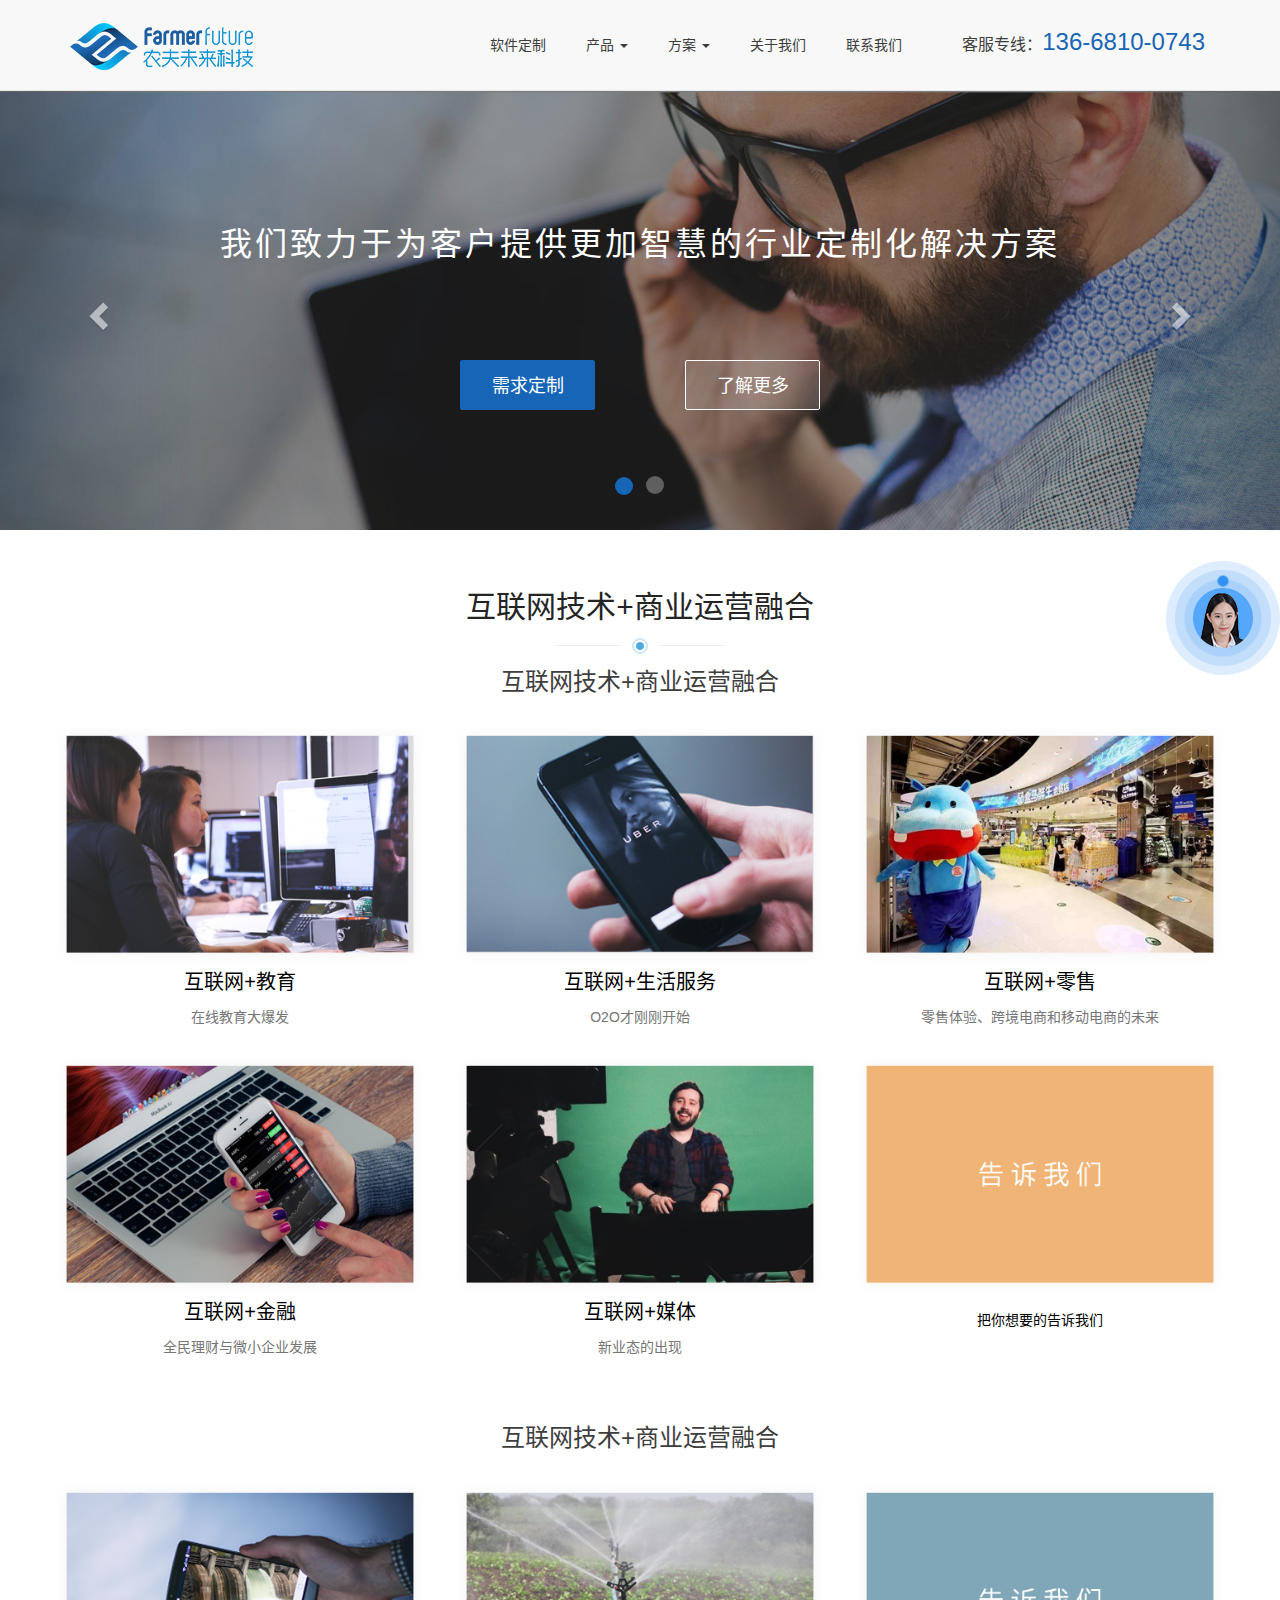
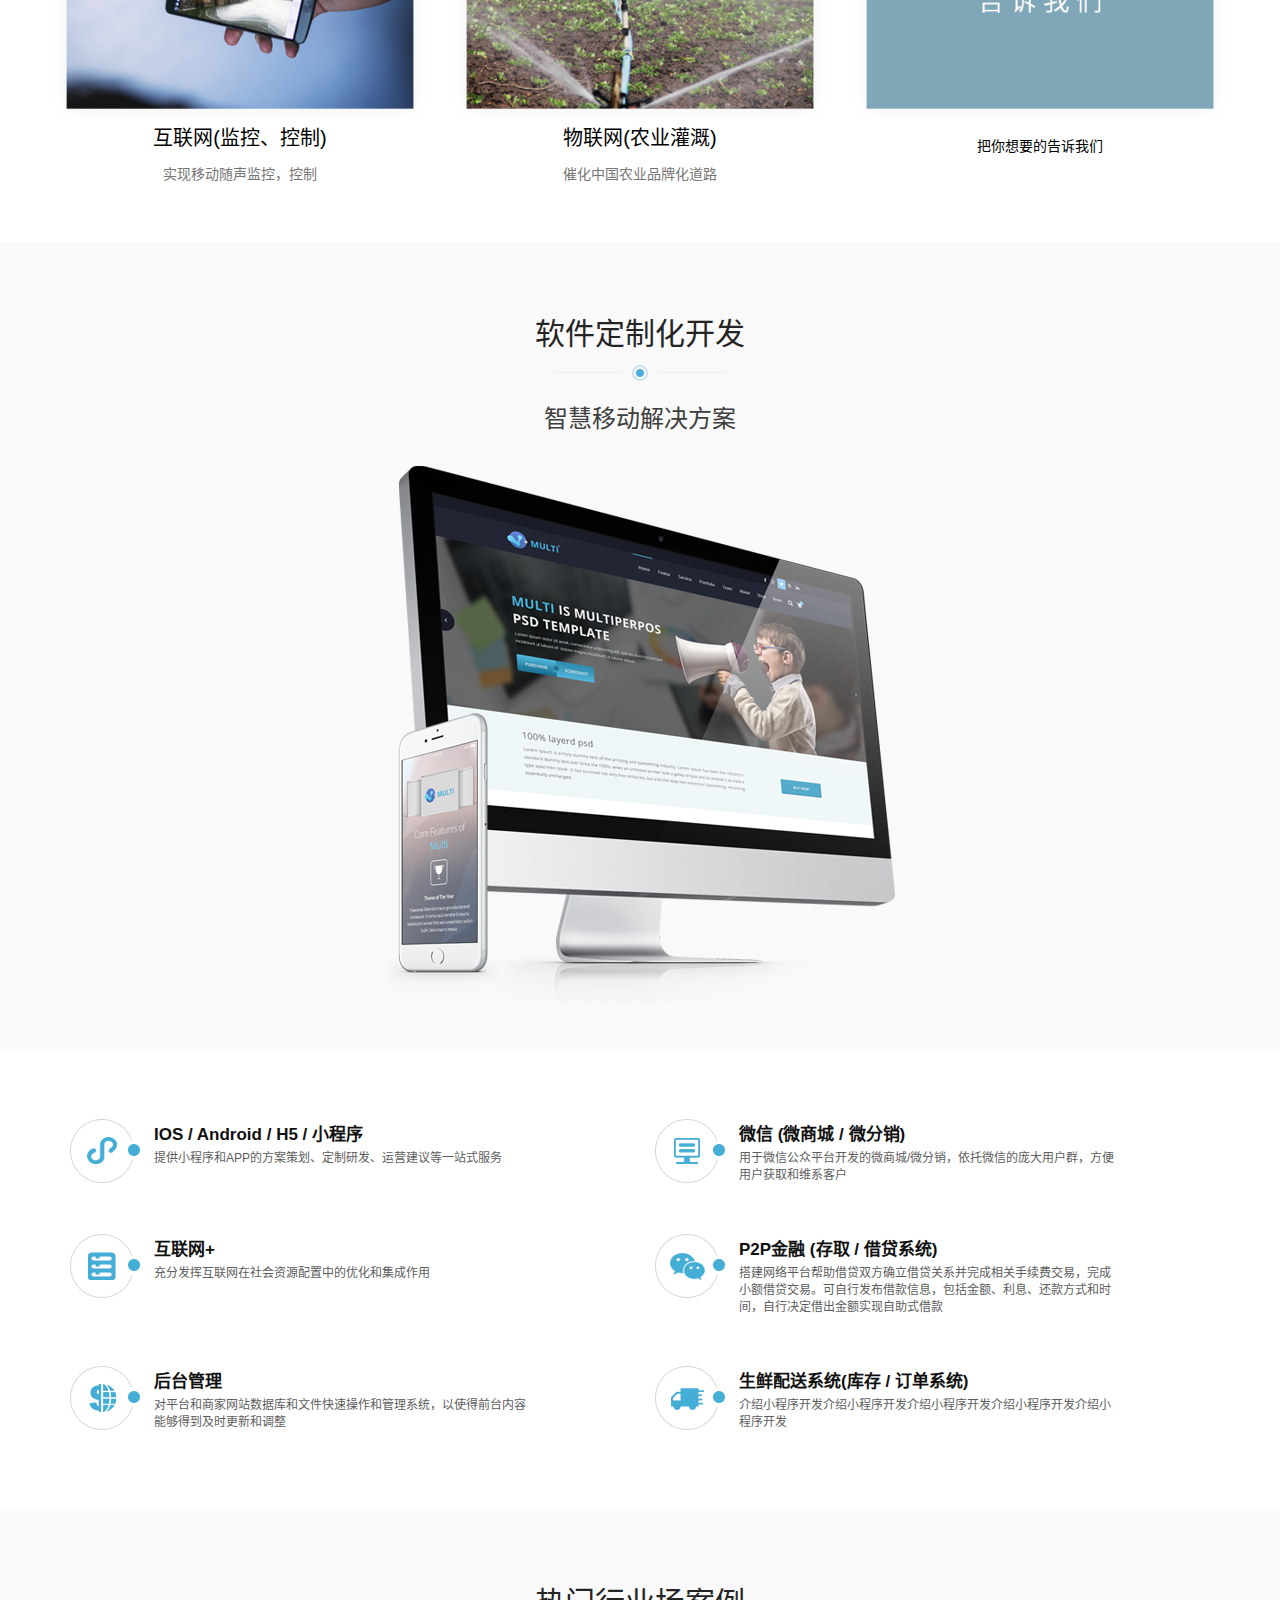
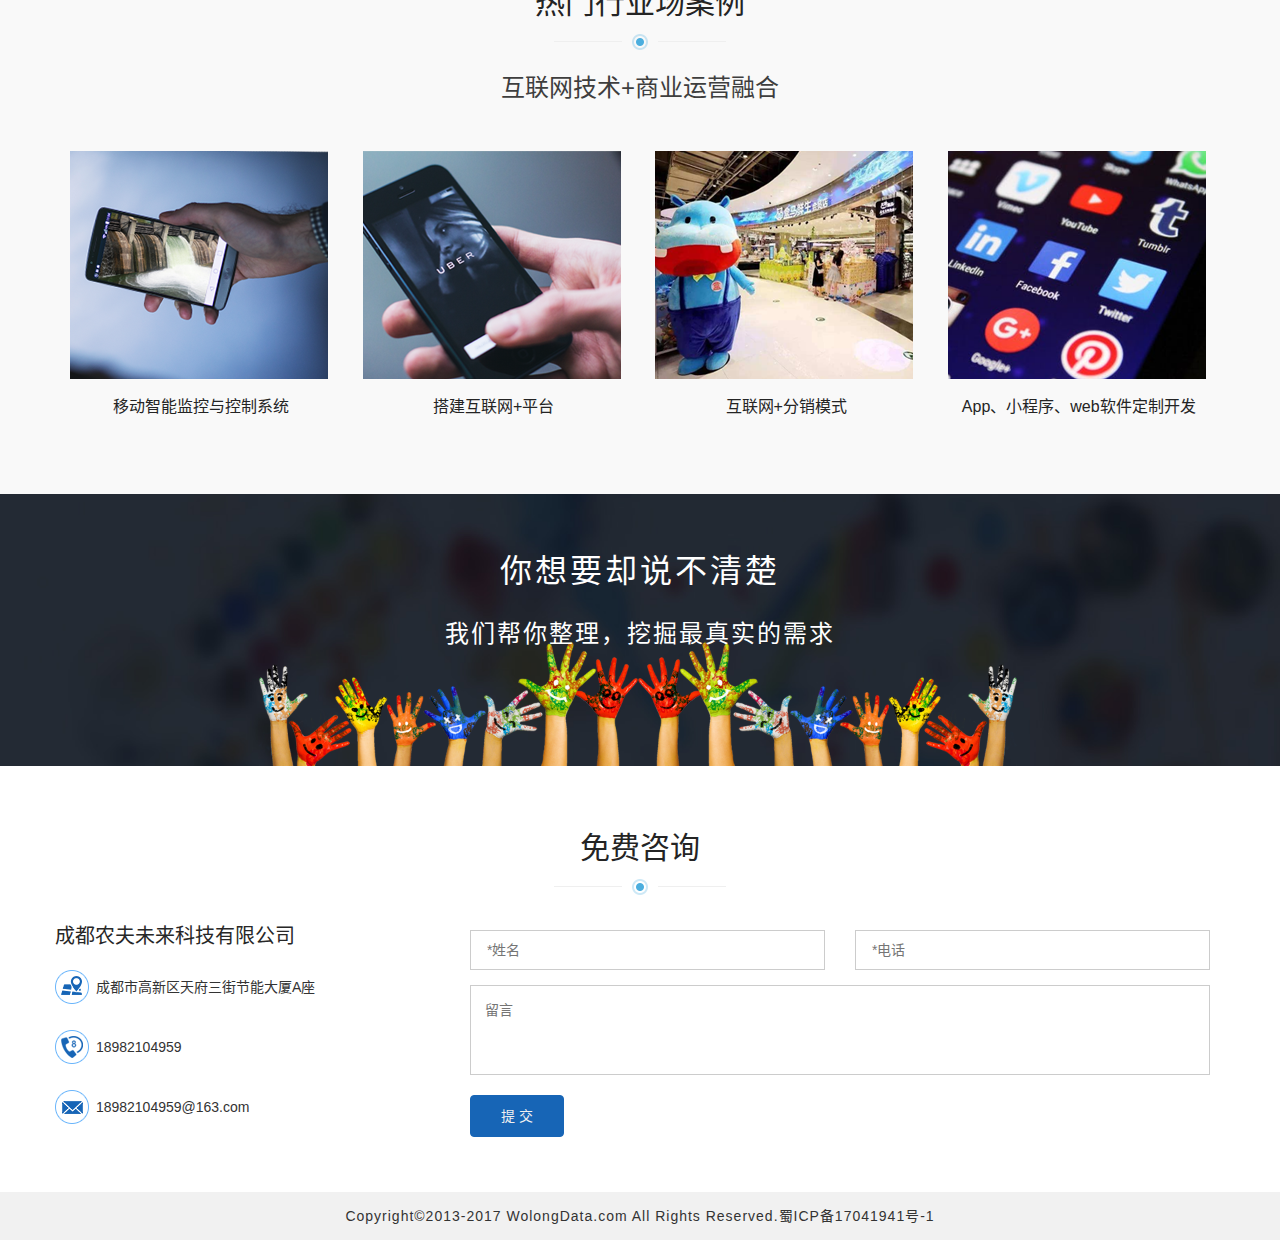
==== index.html @ ede514d5 "IE8" ====
<!DOCTYPE html>
<html lang="zh-cn">
<head>
    <meta charset="UTF-8" />
    <meta name="renderer" content="webkit" />
    <meta http-equiv="X-UA-Compatible" content="IE=Edge,chrome=1" />
    <meta http-equiv="X-UA-Compatible" content="IE=9" />
    <meta name="viewport" content="width=device-width, initial-scale=1, maximum-scale=1, user-scalable=no" />
    <title>成都市农夫未来科技有限公司</title>
    <link rel="icon" href="images/icon.ico">
    <link rel="stylesheet" href="css/normalize.css" media="screen">
    <link rel="stylesheet" href="plugins/bootstrap/css/bootstrap.css" media="screen">
    <link rel="stylesheet" href="css/public.css" media="screen">
    <link rel="stylesheet" href="css/index.css" media="screen">

    <script type="text/javascript" src="js/jquery.min.js"></script>
    <!--[if IE 8]>
        <script type="text/javascript" src="js/jquery-1.9.1.min.js"></script>
    <![endif]-->
    <!--[if lt IE 9]>
    <script src="http://apps.bdimg.com/libs/html5shiv/3.7/html5shiv.min.js"></script>
    <script src="http://apps.bdimg.com/libs/respond.js/1.4.2/respond.min.js"></script>
    <link rel="stylesheet" href="css/ie8/fa.css">
    <![endif]-->
    <script type="text/javascript" src="plugins/bootstrap/js/bootstrap.min.js"></script>
</head>
<body>

<!--导航栏-->
<nav class="navbar navbar-default navbar-fixed-top" id="nav">
    <div class="container">
        <!-- Brand and toggle get grouped for better mobile display -->
        <div class="navbar-header">
            <button type="button" class="navbar-toggle collapsed" data-toggle="collapse"
                    data-target="#bs-example-navbar-collapse-1" aria-expanded="false">
                <span class="sr-only">Toggle navigation</span>
                <span class="icon-bar"></span>
                <span class="icon-bar"></span>
                <span class="icon-bar"></span>
            </button>
            <a class="navbar-brand" href="index.html">
                <img src="images/logo.png" alt="logo" class="img-responsive logo">
            </a>
        </div>

        <!-- Collect the nav links, forms, and other content for toggling -->
        <div class="collapse navbar-collapse" id="bs-example-navbar-collapse-1">

            <ul class="nav navbar-nav navbar-right">
                <li><a href="software.html">软件定制</a></li>
                <li class="dropdown">
                    <a href="#" class="dropdown-toggle" data-toggle="dropdown" role="button" aria-haspopup="true"
                       aria-expanded="false">产品 <span class="caret"></span></a>
                    <ul class="dropdown-menu">
                        <li><a href="distribution.html">直销系统</a></li>
                        <li><a href="water.html">水利监控系统</a></li>
                        <li><a href="farming.html">农业灌溉</a></li>
                        <li><a href="system.html">集成系统</a></li>
                    </ul>
                </li>

                <li class="dropdown">
                    <a href="#" class="dropdown-toggle" data-toggle="dropdown" role="button" aria-haspopup="true"
                       aria-expanded="false">方案 <span class="caret"></span></a>
                    <ul class="dropdown-menu">
                        <li><a href="sharing.html">共享经济</a></li>
                        <li><a href="sljk.html">水利监控</a></li>
                        <li><a href="zngg.html">智能灌溉</a></li>
                    </ul>
                </li>

                <li><a href="about.html">关于我们</a></li>
                <li class="hidden-sm hidden-md"><a href="about.html#message">联系我们</a></li>
                <li class="last">
                    <a href="javascript:;">客服专线：<span>136-6810-0743</span></a>
                </li>
            </ul>

        </div>
    </div>
</nav>


<!--banner图-->
<div id="carousel" class="carousel slide" data-ride="carousel">
    <!-- Indicators -->
    <ol class="carousel-indicators hidden-xs">
        <li data-target="#carousel" data-slide-to="0" class="active"></li>
        <li data-target="#carousel" data-slide-to="1"></li>
    </ol>

    <!-- Wrapper for slides -->
    <div class="carousel-inner" role="listbox">
        <div class="item active">
            <img src="images/banner1.jpg" alt="slider" class="center-block">
            <div class="b-bot">
                <h2>我们致力于为客户提供更加智慧的行业定制化解决方案</h2>
                <div class="main-btn center-block">
                    <a href="software.html" target="_blank" class="pull-left current">需求定制</a>
                    <a href="http://p.qiao.baidu.com/cps/chat?siteId=11482139&userId=24810486" target="_blank" class="pull-right">了解更多</a>
                </div>
            </div>
            <div class="carousel-caption"></div>
        </div>
        <div class="item">
            <img src="images/banner2.jpg" alt="slider" class="center-block">
            <div class="b-bot">
                <h2 class="wow bounce">因地制宜&nbsp;适得其所&nbsp;&nbsp;&nbsp;把你的问题讲给我们听</h2>
                <div class="main-btn center-block">
                    <a href="software.html" target="_blank" class="pull-left current">需求定制</a>
                    <a href="http://p.qiao.baidu.com/cps/chat?siteId=11482139&userId=24810486" target="_blank" class="pull-right">了解更多</a>
                </div>
            </div>
            <div class="carousel-caption"></div>
        </div>
    </div>

    <!-- Controls -->
    <a class="left carousel-control" href="#carousel" role="button" data-slide="prev">
        <span class="glyphicon glyphicon-chevron-left" aria-hidden="true"></span>
        <span class="sr-only">Previous</span>
    </a>
    <a class="right carousel-control" href="#carousel" role="button" data-slide="next">
        <span class="glyphicon glyphicon-chevron-right" aria-hidden="true"></span>
        <span class="sr-only">Next</span>
    </a>
</div>


<div class="container" id="main-content">
    <div class="con-header">
        <h2 class="sort-tit">互联网技术+商业运营融合</h2>
        <img src="images/divider.png" alt="divide image" class="img-responsive center-block">
    </div>

    <div class="con-con row">
        <h4 class="small-tit">互联网技术+商业运营融合</h4>
        <div class="col-xs-12 col-sm-6 col-md-4 col-lg-4">
            <img src="images/P1.png" alt="box-img" class="img-responsive center-block lazy">
            <a href="javascript:;" class="box-tit center-block">互联网+教育</a>
            <a href="javascript:;" class="box-desc center-block">在线教育大爆发</a>
        </div>
        <div class="col-xs-12 col-sm-6 col-md-4 col-lg-4">
            <img src="images/P2.png" alt="box-img" class="img-responsive center-block lazy">
            <a href="javascript:;" class="box-tit center-block">互联网+生活服务</a>
            <a href="javascript:;" class="box-desc center-block">O2O才刚刚开始</a>
        </div>
        <div class="col-xs-12 col-sm-6 col-md-4 col-lg-4">
            <img src="images/P3.png" alt="box-img" class="img-responsive center-block lazy">
            <a href="javascript:;" class="box-tit center-block">互联网+零售</a>
            <a href="javascript:;" class="box-desc center-block">零售体验、跨境电商和移动电商的未来</a>
        </div>
        <div class="col-xs-12 col-sm-6 col-md-4 col-lg-4">
            <img src="images/P4.png" alt="box-img" class="img-responsive center-block lazy">
            <a href="javascript:;" class="box-tit center-block">互联网+金融</a>
            <a href="javascript:;" class="box-desc center-block">全民理财与微小企业发展</a>
        </div>
        <div class="col-xs-12 col-sm-6 col-md-4 col-lg-4">
            <img src="images/P5.png" alt="box-img" class="img-responsive center-block lazy">
            <a href="javascript:;" class="box-tit center-block">互联网+媒体</a>
            <a href="javascript:;" class="box-desc center-block">新业态的出现</a>
        </div>
        <div class="col-xs-12 col-sm-6 col-md-4 col-lg-4">
            <img src="images/P6-1.png" alt="box-img" class="img-responsive center-block lazy">
            <a href="javascript:;" class="tell center-block">把你想要的告诉我们</a>
        </div>
    </div>

    <div class="con-con row" style="margin-top: 50px;">
        <h4 class="small-tit">互联网技术+商业运营融合</h4>
        <div class="col-xs-12 col-sm-6 col-md-4 col-lg-4">
            <img src="images/P7.png" alt="box-img" class="img-responsive center-block lazy">
            <a href="javascript:;" class="box-tit center-block">互联网(监控、控制)</a>
            <a href="javascript:;" class="box-desc center-block">实现移动随声监控，控制</a>
        </div>
        <div class="col-xs-12 col-sm-6 col-md-4 col-lg-4">
            <img src="images/P8.png" alt="box-img" class="img-responsive center-block lazy">
            <a href="javascript:;" class="box-tit center-block">物联网(农业灌溉)</a>
            <a href="javascript:;" class="box-desc center-block">催化中国农业品牌化道路</a>
        </div>
        <div class="col-xs-12 col-sm-6 col-md-4 col-lg-4">
            <img src="images/P6.png" alt="box-img" class="img-responsive center-block lazy">
            <a href="javascript:;" class="tell center-block">把你想要的告诉我们</a>
        </div>
    </div>

</div>


<div class="container-fluid" id="content1">
    <div class="con-header">
        <h2 class="sort-tit">软件定制化开发</h2>
        <img src="images/divider.png" alt="divide image" class="img-responsive center-block">
    </div>
    <div class=" container-fluid con-con">
        <h4 class="small-tit">智慧移动解决方案</h4>
        <img src="images/main-feature.png" alt="Mac" class="lazy img-responsive center-block content1-img">
    </div>
</div>


<div class="container-fluid" id="service">
    <div class="container">
        <div class="row">
            <div class="col-xs-10 col-xs-offset-1 col-sm-6 col-md-6 col-lg-6">
                <div class="media">
                    <div class="media-left">
                        <a href="javascript:;">
                            <img class="media-object" src="images/1.png" alt="image" data-change="images/1-1.png">
                        </a>
                    </div>
                    <div class="media-body">
                        <h4 class="media-heading">IOS / Android / H5 / 小程序</h4>
                        <p>提供小程序和APP的方案策划、定制研发、运营建议等一站式服务</p>
                    </div>
                </div>
            </div>
            <div class="col-xs-10 col-xs-offset-1 col-sm-6 col-md-6 col-lg-6">
                <div class="media">
                    <div class="media-left">
                        <a href="javascript:;">
                            <img class="media-object" src="images/2.png" alt="image" data-change="images/2-1.png">
                        </a>
                    </div>
                    <div class="media-body">
                        <h4 class="media-heading">微信 (微商城 / 微分销)</h4>
                        <p>用于微信公众平台开发的微商城/微分销，依托微信的庞大用户群，方便用户获取和维系客户</p>
                    </div>
                </div>
            </div>

            <div class="col-xs-10 col-xs-offset-1 col-sm-6 col-md-6 col-lg-6">
                <div class="media">
                    <div class="media-left">
                        <a href="javascript:;">
                            <img class="media-object" src="images/3.png" alt="image" data-change="images/3-1.png">
                        </a>
                    </div>
                    <div class="media-body">
                        <h4 class="media-heading">互联网+</h4>
                        <p>充分发挥互联网在社会资源配置中的优化和集成作用</p>
                    </div>
                </div>
            </div>
            <div class="col-xs-10 col-xs-offset-1 col-sm-6 col-md-6 col-lg-6">
                <div class="media">
                    <div class="media-left">
                        <a href="javascript:;">
                            <img class="media-object" src="images/4.png" alt="image" data-change="images/4-1.png">
                        </a>
                    </div>
                    <div class="media-body">
                        <h4 class="media-heading">P2P金融 (存取 / 借贷系统)</h4>
                        <p>搭建网络平台帮助借贷双方确立借贷关系并完成相关手续费交易，完成小额借贷交易。可自行发布借款信息，包括金额、利息、还款方式和时间，自行决定借出金额实现自助式借款</p>
                    </div>
                </div>
            </div>

            <div class="col-xs-10 col-xs-offset-1 col-sm-6 col-md-6 col-lg-6">
                <div class="media">
                    <div class="media-left">
                        <a href="javascript:;">
                            <img class="media-object" src="images/5.png" alt="image" data-change="images/5-1.png">
                        </a>
                    </div>
                    <div class="media-body">
                        <h4 class="media-heading">后台管理</h4>
                        <p>对平台和商家网站数据库和文件快速操作和管理系统，以使得前台内容能够得到及时更新和调整</p>
                    </div>
                </div>
            </div>
            <div class="col-xs-10 col-xs-offset-1 col-sm-6 col-md-6 col-lg-6">
                <div class="media">
                    <div class="media-left">
                        <a href="javascript:;">
                            <img class="media-object" src="images/6.png" alt="image" data-change="images/6-1.png">
                        </a>
                    </div>
                    <div class="media-body">
                        <h4 class="media-heading">生鲜配送系统(库存 / 订单系统)</h4>
                        <p>介绍小程序开发介绍小程序开发介绍小程序开发介绍小程序开发介绍小程序开发</p>
                    </div>
                </div>
            </div>

        </div>
    </div>
</div>


<div class="container-fluid" id="example">
    <div class="con-header">
        <h2 class="sort-tit">热门行业场案例</h2>
        <img src="images/divider.png" alt="divide image" class="img-responsive center-block">
    </div>
    <div class="con-con">
        <h4 class="small-tit">互联网技术+商业运营融合</h4>
        <div class="container">
            <div class="row">
                <img src="images/prev.png" alt="prev" class="img-responsive prev">
                <div class="col-xs-12 col-sm-12 col-md-12 col-lg-12">
                    <div class="col-xs-3 col-sm-3 col-md-3 col-lg-3">
                        <img src="images/anli1.png" alt="image1" class="img-responsive">
                        <a href="javascript:;">移动智能监控与控制系统</a>
                    </div>
                    <div class="col-xs-3 col-sm-3 col-md-3 col-lg-3">
                        <img src="images/anli2.png" alt="image1" class="img-responsive">
                        <a href="javascript:;">搭建互联网+平台</a>
                    </div>
                    <div class="col-xs-3 col-sm-3 col-md-3 col-lg-3">
                        <img src="images/anli3.png" alt="image1" class="img-responsive">
                        <a href="javascript:;">互联网+分销模式</a>
                    </div>
                    <div class="col-xs-3 col-sm-3 col-md-3 col-lg-3">
                        <img src="images/anli4.png" alt="image1" class="img-responsive">
                        <a href="javascript:;">App、小程序、web软件定制开发</a>
                    </div>
                </div>
                <img src="images/next.png" alt="prev" class="img-responsive next">
            </div>

        </div>
    </div>
</div>


<div id="help">
    <img src="images/hand.png" class="img-responsive center-block" alt="...">
    <p class="t1">你想要却说不清楚</p>
    <p class="t2">我们帮你整理，挖掘最真实的需求</p>
</div>


<div class="container" id="contact">
    <div class="con-header">
        <h2 class="sort-tit">免费咨询</h2>
        <img src="images/divider.png" alt="divide image" class="img-responsive center-block">
    </div>
    <div class="row">
        <div class="col-xs-12 col-sm-4 col-md-4 col-lg-4 pull-left">
            <h4>成都农夫未来科技有限公司</h4>
            <div class="icon-info">
                <img src="images/dizhi.png" alt="icon" class="img-responsive">
                <span>成都市高新区天府三街节能大厦A座</span>
            </div>
            <div class="icon-info">
                <img src="images/dianhua.png" alt="icon" class="img-responsive">
                <span>18982104959</span>
            </div>
            <div class="icon-info">
                <img src="images/youxiang.png" alt="icon" class="img-responsive">
                <span>18982104959@163.com</span>
            </div>
        </div>
        <div class="col-xs-12 col-sm-8 col-md-8 col-lg-8 pull-right">
            <div class="col-xs-12 col-sm-6 col-md-6 col-lg-6">
                <input type="text" id="name" placeholder="*姓名">
            </div>
            <div class="col-xs-12 col-sm-6 col-md-6 col-lg-6">
                <input type="text" id="tel" placeholder="*电话">
            </div>
            <div class="col-xs-12 col-sm-12 col-md-12 col-lg-12">
                <textarea name="message" id="message" rows="3" placeholder="留言"></textarea>
            </div>
            <div class="col-xs-12 col-sm-12 col-md-12 col-lg-12">
                <button type="submit" id="submit">提 交</button>
            </div>
        </div>
    </div>
</div>


<div class="consult_contact">
    <div class="consult_wrap"><a href="http://p.qiao.baidu.com/cps/chat?siteId=11482139&userId=24810486" target="_blank">
        <div class="tip">Hello,欢迎来咨询~</div>
        <img src="images/kf/ball.png" class="ball" alt="">
        <img src="images/kf/kf.png" class="staff_img" alt="">
        <img src="images/kf/bg_1.png" class="bg-1" alt="">
        <img src="images/kf/bg_2.png" class="bg-2" alt="">
        <img src="images/kf/bg_3.png" class="bg-3" alt=""></a>
    </div>
</div>
<ul id="small">
    <li>
        <a href="javascript:;" class="tool" title="联系电话">
            <img src="images/tools/tel.png" alt="tel" class="tool-img">
            <span>136-6810-0743</span>
        </a>
    </li>
    <li>
        <a href="javascript:;" id="top" title="返回顶部">
            <img src="images/tools/top.png" alt="top" class="tool-img">
        </a>
    </li>
</ul>
<div class="container-fluid" id="bot">
    <h5>Copyright&copy;2013-2017 WolongData.com All Rights Reserved.蜀ICP备17041941号-1</h5>
</div>

<script src="js/public.js"></script>
<script>
    $(document).ready(function () {
        //轮播图
        $("#carousel").carousel({
            interval: 4000
        });

        //提交留言
        $("#submit").click(function () {
            var name = trim($("#name").val());
            var tel = trim($("#tel").val());
            var message = $("#message").val();

            if(name=="" || tel==""){
                return alert("请填写姓名和电话");
            }else{
                var post_data = {
                    'name':name,
                    'phone':tel,
                    'content':message
                };
                $.ajax({
                    type: "post",
                    url: "http://120.78.145.150:8080/api/message-board",
                    dataType:'json',
                    data: post_data,
                    success: function(msg){
                        alert("留言成功，感谢您的支持。");
                        window.location.reload();
                    }
                });
            }
        });

        //首页图标效果
        var init_src = '';
        $(".media-object").hover(function () {
            init_src = $(this).attr('src');
            var new_src = $(this).attr('data-change');
            $(this).attr('src',new_src);
        },function () {
            $(this).attr('src',init_src);
        });


        function trim(str){return str.replace(/(^\s*)|(\s*$)/g,"");}
    });
</script>

<script>
    var _hmt = _hmt || [];
    (function() {
        var hm = document.createElement("script");
        hm.src = "https://hm.baidu.com/hm.js?3cb0aaffd2a601ec73c5ecafdd0437b5";
        var s = document.getElementsByTagName("script")[0];
        s.parentNode.insertBefore(hm, s);
    })();
</script>
</body>
</html>
---- css/public.css ----
/* public css */
html,body{
    overflow-x: hidden;
    font-family: "Microsoft YaHei", Arial, Helvetica, sans-serif;
}
a{
    text-decoration: none;
}
a:hover{
    text-decoration: none;
}
li{
    list-style-type: none;
}

/* 分割标题 */
.con-header .sort-tit{
    text-align: center;
    font-size: 28px;
    color: #242424;
    margin-top: 20px;
}
.con-header img{
    padding: 5px 0;
}


/*nav*/
#nav{
    padding: 20px 0;
    margin:0;
}
#nav .navbar-nav li a{
    color: #3d3d3d;
    margin: 0 5px;
}
#nav .last{
    padding-left: 20px;
    font-size: 16px;
    color: #3d3d3d;
}
#nav .last span{
    color:#1765b6;
    font-size: 24px;
    line-height: 14px;
    font-family: Arial;
}
#nav .logo{
    display: inline-block;
    margin-top: -12px;
    box-sizing: border-box;
}


/* 页面的导航 banner图下面的 */
.jump{
    height: 80px;
}
.jump h2{
    font-size: 26px;
    display: inline-block;
    line-height: 85px;
    margin: 0;
    color: #2c2c2c;
}
.jump .breadcrumb{
    display: inline-block;
    background-color: transparent;
    margin-top: 25px;
    padding-left: 0;
    padding-right: 0;
}
.jump .breadcrumb li a{
    color: #6f6f6f;
}
.jump .breadcrumb .active{
    color: #206BB9;
}

.box-gray-title{
    font-size: 28px;
    color: #8c8c8c;
}

.problem{
    font-size: 24px;
    letter-spacing: 2px;
    text-align: center;
    margin-top: 10px;
    color: #242424;
}
.problem span{
    color: #4BAEDE;
    font-size: 34px;
}


@media (max-width: 480px){
    /* 分割标题 */
    .con-header .sort-tit{
        font-size: 22px;
        margin-top: 20px;
    }


    .jump{
        height: 60px;
    }
    .jump h2{
        font-size: 18px;
        line-height: 65px;
        padding-left: 10px;
    }
    .jump .breadcrumb{
        margin-top: 15px;
    }

    .box-gray-title{
        font-size: 22px;
        text-align: center;
    }


    .problem{
        font-size: 16px;
        letter-spacing: 1px;
        margin-top: 10px;
    }
    .problem span{
        font-size: 22px;
    }

    .box-gray-title{
        text-align: left;
        text-indent: 1em;
    }


}

@media (min-width: 480px){
    .con-header .sort-tit{
        font-size: 24px;
        margin-top: 20px;
    }

    .jump{
        height: 65px;
    }
    .jump h2{
        font-size: 18px;
        line-height: 65px;
        padding-left: 10px;
    }
    .jump .breadcrumb{
        margin-top: 15px;
    }

    .box-gray-title{
        font-size: 22px;
        text-align: center;
    }

    .problem{
        font-size: 16px;
        letter-spacing: 1px;
        margin-top: 15px;
    }
    .problem span{
        font-size: 24px;
    }
}

@media (min-width: 768px){
    /* 分割标题 */
    .con-header .sort-tit{
        font-size: 26px;
        margin-top: 25px;
    }

    .jump{
        height: 70px;
    }
    .jump h2{
        font-size: 20px;
        line-height: 70px;
        padding-left: 10px;
    }
    .jump .breadcrumb{
        margin-top: 20px;
    }

    .box-gray-title{
        font-size: 26px;
        text-align: center;
    }

    .problem{
        font-size: 16px;
        letter-spacing: 1px;
        margin-top: 15px;
    }
    .problem span{
        font-size: 26px;
    }
}

@media (min-width: 992px){
    /* 分割标题 */
    .con-header .sort-tit{
        font-size: 28px;
        margin-top: 25px;
    }


    .jump{
        height: 70px;
    }
    .jump h2{
        font-size: 20px;
        line-height: 72px;
        padding-left: 10px;
    }
    .jump .breadcrumb{
        margin-top: 20px;
    }

    .box-gray-title{
        font-size: 28px;
        text-align: center;
    }

    .problem{
        font-size: 18px;
        letter-spacing: 1px;
        margin-top: 15px;
    }
    .problem span{
        font-size: 28px;
    }
}

@media (min-width: 1200px){
    /* 分割标题 */
    .con-header .sort-tit{
        font-size: 30px;
        margin-top: 25px;
    }

}

@media (min-width: 1440px){
    /*导航栏样式*/
    .navbar-right{
        margin-top: 7px;
    }
    .navbar-nav li{
        padding-left: 10px;
    }
    .navbar-nav .dropdown-menu{
        position: absolute;
        left: 50%;

        transform: translate(-50%,0);
        -moz-transform: translate(-50%,0);
        -webkit-transform: translate(-50%,0);
        -o-transform: translate(-50%,0);
        -ms-transform: translate(-50%,0);
    }
    .navbar-nav .dropdown-menu li{
        padding-left: 0;
    }
    .navbar-nav .dropdown-menu li a{
        text-align: center;

        transition: all 0.3s;
        -webkit-transition: all 0.3s;
        -moz-transition: all 0.3s;
        -o-transition: all 0.3s;
        -ms-transition: all 0.3s;
    }
    .navbar-nav .dropdown-menu li a:hover{
        padding-right: 30px;
    }
    .navbar-nav li a{
        padding: 10px;
    }


    /* 页面的导航 banner图下面的 */
    .jump{
        height: 80px;
    }
    .jump h2{
        font-size: 26px;
        display: inline-block;
        line-height: 85px;
        margin: 0;
        color: #2c2c2c;
    }
    .jump .breadcrumb{
        display: inline-block;
        background-color: transparent;
        margin-top: 25px;
        padding-left: 0;
        padding-right: 0;
    }
    .jump .breadcrumb li a{
        color: #6f6f6f;
    }
    .jump .breadcrumb .active{
        color: #206BB9;
    }

    .box-gray-title{
        font-size: 28px;
        color: #8c8c8c;
    }

    .problem{
        font-size: 24px;
        letter-spacing: 2px;
        text-align: center;
        margin-top: 10px;
        color: #242424;
    }
    .problem span{
        color: #4BAEDE;
        font-size: 34px;
    }
}


/* 右侧小按钮 */
#small{
    width: 50px;
    position: fixed;
    right: 0;
    bottom: 10%;
    padding: 10px 0;
    display: none;
}
#small li{
    width: 50px;
    height: 50px;
    position: relative;
    display: block;
    margin-top: 5px;
}
#small li a{
    display: block;
    height: 50px;
    color: #ffffff;
    position: absolute;
    left: 0;
    top: 0;
    width: 50px;
    line-height: 50px;
    text-decoration: none;
    background-color: #2285c8;

    transition: all 0.3s ease-in-out;
    -webkit-transition: all 0.3s ease-in-out;
    -o-transition: all 0.3s ease-in-out;
    -moz-transition: all 0.3s ease-in-out;
    -ms-transition: all 0.3s ease-in-out;
}
#small li a.tool{
    width: 185px;
}
#small li .tool-img{
    width: 50px;
    height: 50px;
}
#small li a span{
    position: absolute;
    top: 0;
    padding: 0 5px;
}
#small li a.tool:hover{
    left: -135px;
}



.consult_contact{
    position: fixed;
    bottom: 25%;
    right: 0;
    width: 114px;
    height: 114px;
    cursor: pointer;
}
.consult_wrap{
    position: relative;
    width: 114px;
    height: 114px;
}
.consult_wrap .tip{
    position: absolute;
    right: 95px;
    top: 45px;
    display: none;
    width: 150px;
    height: 24px;
    border-radius: 3px;
    font-size: 14px;
    line-height: 24px;
    text-align: center;
    background: #3091f2;
    color: #fff;
    -webkit-transition: display 1s ease;
    transition: display 1s ease;
}
.consult_wrap .tip:after{
    position: absolute;
    right: -8px;
    top: 50%;
    content: "";
    width: 0;
    height: 0;
    border-top: 4px solid transparent;
    border-right: 4px solid transparent;
    border-bottom: 4px solid transparent;
    border-left: 4px solid #3091f2;
    -webkit-transform: translateY(-50%);
    transform: translateY(-50%);
}
.consult_contact img{
    position: absolute;
    left: 50%;
    top: 50%;
    width: auto;
    -webkit-transform: translate3d(-50%,-50%,0);
    transform: translate3d(-50%,-50%,0);
}
.consult_contact .staff_img{
    z-index: 999;
}
@keyframes ballRotate {
    0%{
        transform: rotate(0);
    }
    100%{
        transform: rotate(360deg);
    }
}
.consult_contact  .ball{
    top: 20px;
    width: auto;
    transform-origin: 0 38px;
    animation: ballRotate 2.5s infinite linear;
    z-index: 9999;
}
@keyframes bg2Animation {
    0%{
        opacity: 0;
    }
    50%{
        opacity: 1;
    }
    100%{
        opacity: 0;
    }
}
.consult_contact .bg-2{
    animation: bg2Animation 2.5s infinite linear;
}
.consult_contact:hover .tip{
    display: block;
}



/* bot */
#bot{
    background-color: #f1f1f1;
    padding: 12px 0;
}
#bot h5{
    padding: 0;
    margin: 0;
    vertical-align: middle;
    text-align: center;
    letter-spacing: 1px;
    line-height: 24px;
}
---- css/index.css ----
.small-tit{
	text-align: center;
	font-size: 20px;
	color: #3e3e3e;
	margin-top: 20px;
}

/*carousel*/
#carousel{
	position: relative;
}
#carousel .b-bot{
	width: 100%;
	position: absolute;
	top: 0;
	left: 0;
}
#carousel .b-bot h2{
	margin-top: 10%;
	text-align: center;
	color: #fff;
	letter-spacing: 5px;
	font-size: 38px;
}
#carousel .main-btn{
	width: 390px;
	height: 60px;
	margin-top: 25%;
}
#carousel .main-btn a{
	width: 170px;
	height: 60px;
	line-height: 60px;
	border: 1px solid #ffffff;
	background-color: rgba(255,255,255,0.13);
	color: #ffffff;
	font-size: 22px;
	text-align: center;
	padding: 0;
	border-radius: 2px;
}
#carousel .main-btn a.current{
	background-color: rgb(23,101,182);
	border: 1px solid rgb(23,101,182);
}

/* 轮播控制原点 */
#carousel .carousel-indicators li{
	width: 18px;
	height: 18px;
	background-color: rgba(255,255,255,0.3);
	margin-left: 10px;
	border: none;
}
#carousel .carousel-indicators li.active{
	background-color: rgb(23,101,182);
	border: none;
}
#carousel .carousel-indicators li:first-child{
	margin-left: 0;
}

/*main-content*/
#main-content{
	padding: 50px 0;
}
#main-content .con-con > div{
	margin-top: 40px;
}
#main-content .con-con .small-tit{
	text-align: center;
	margin-top: 10px;
}
#main-content .con-con .box-tit{
	font-size: 20px;
	padding: 5px 0;
	text-align: center;
	color: #000000;
}
#main-content .con-con .box-desc{
	font-size: 16px;
	text-align: center;
	color: #767676;
	padding: 8px 0;
}
#main-content .con-con .tell{
	font-size: 16px;
	text-align: center;
	color: #000000;
	margin-top: 10px;
	display: block;
}

/*content1*/
#content1{
	padding: 60px;
	background-color: rgb(249,249,249);
}

#content1 .content1-img{
	position: relative;
	top: 50px;
}


/*service*/
#service{
	padding: 60px 0;
}
#service .media-heading{
	padding-top: 7px;
	font-weight: bold;
}
#service .row > div{
	margin: 30px 0;
}
#service .media-heading{
	font-size: 17px;
	font-weight: bold;
	color: #101010;
}
#service .media-body{
	font-size: 12px;
	color: #5d5d5d;
}
#service .media-body p{
	width: 80%;
}

/*example*/
#example{
	padding: 60px 0;
	background-color: rgb(249,249,249);
}
#example .row > div{
	padding: 50px 0;
}
#example .row div a{
	display: block;
	margin-top: 12px;
	font-size: 16px;
	color: #242424;
}
#example .container{
	position: relative;
	margin-top: 30px;
}
#example .prev{
	position: absolute;
	top: 50%;
	left: 0;
	z-index: 10;
	cursor: pointer;
	display: none;

	transform: translate(-20%,-50%);
	-webkit-transform: translate(-20%,-50%);
	-moz-transform: translate(-20%,-50%);
	-o-transform: translate(-20%,-50%);
	-ms-transform: translate(-20%,-50%);
}
#example .next{
	position: absolute;
	top: 50%;
	right: 0;
	z-index: 10;
	cursor: pointer;
	display: none;

	transform: translate(20%,-50%);
	-webkit-transform: translate(20%,-50%);
	-moz-transform: translate(20%,-50%);
	-o-transform: translate(20%,-50%);
	-ms-transform: translate(20%,-50%);
}
#example .row:hover > .prev{
	display: inline-block;
}
#example .row:hover > .next{
	display: inline-block;
}
/*help*/
#help{
	position: relative;
	text-align: center;
}
#help .t1{
	width: 100%;
	position: absolute;
	top: 20%;
	left: 0;
	display: block;
	font-size: 48px;
	letter-spacing: 10px;
	color: #ffffff;
}
#help .t2{
	width: 100%;
	position: absolute;
	top: 42%;
	left: 0;
	display: block;
	font-size: 24px;
	color: #ffffff;
}


/*contact*/
#contact{
	padding: 60px 0;
}
#contact .icon-info{
	width: 100%;
	text-align: left;
	padding: 15px 0;
	margin-top: 0;
}
#contact .row h4{
	color: #272727;
	font-size: 20px;
}
#contact .icon-info img{
	display: inline-block;
	width: 15%;
	max-width: 34px;
}
#contact .icon-info span{
	display: inline-block;
	width: 82%;
	margin-left: 3px;
	overflow: hidden;
	text-overflow: ellipsis;
	white-space: nowrap;
	vertical-align: middle;
}
#contact input{
	width: 100%;
	height: 48px;
	text-indent: 1em;
	border: 1px solid #cccccc;
	outline: none;
}
#contact input:focus{
	border: 1px solid #000000;
}
#contact textarea{
	width: 100%;
	margin-top: 20px;
	padding: 1em;
	resize: none;
	outline: none;
	border: 1px solid #cccccc;
	outline: none;
}
#contact textarea:focus{
	border: 1px solid #000000;
}
#contact .pull-right{
	padding-top: 15px;
}
#submit{
	margin-top: 12px;
	padding: 10px 40px;
	border-radius: 4px;
	font-size: 18px;
	border: 1px solid rgb(23,101,182);
	background-color: rgb(23,101,182);
	color: #f0f0f0;
}








/*媒体查询*/
@media (max-width: 480px){
	.small-tit{
		font-size: 18px;
	}

	#carousel .b-bot h2{
		margin-top: 5%;
		font-size: 18px;
		line-height: 24px;
		letter-spacing: 1px;
		width: 80%;
		margin-left: 10%;
	}
	#carousel .main-btn{
		width: 180px;
		height: 30px;
		margin-top: 3%;
	}

	#carousel .main-btn a{
		width: 80px;
		height: 30px;
		line-height: 28px;
		font-size: 12px;
	}




	#main-content{
		padding: 20px 0;
		margin-top: 5px;
	}
	#main-content .con-con .box-tit{
		padding: 4px 0;
	}
	#main-content .con-con .box-desc{
		font-size: 14px;
	}
	#main-content .con-con .tell{
		font-size: 14px;
		padding-top: 5px;
	}
	#main-content .con-con > div{
		margin-top: 20px;
	}


	#content1{
		padding: 20px 0 0 0;
	}
	#content1 .content1-img{
		top: 15px;
	}


	#service{
		padding: 20px 0;
	}
	#service .row{
		display: flex;
		flex-direction: column;
		justify-content: center;
	}
	#service .row > div{
		margin: 20px auto;
	}


	#example{
		padding: 20px 0;
	}
	#example .row > div{
		padding: 20px 0;
	}
	#example .row div a{
		margin-top: 6px;
		font-size: 12px;
	}
	#example .prev, #example .next{
		width: 35px;
	}



	#help p.t1{
		top: 10%;
		left: 0;
		font-size: 18px;
		letter-spacing: 2px;
	}
	#help p.t2{
		top: 45%;
		left: 0;
		font-size: 14px;
		letter-spacing: 1px;
	}


	#contact{
		padding: 20px 0;
	}
	#contact .row h4{
		text-align: center;
	}

	#contact .icon-info{
		width: 100%;
		text-align: center;
		padding: 8px 0 0 75px;
		margin-top: 5px;
	}
	#contact .icon-info span{
		text-align: left;
	}
	#tel{
		margin-top: 15px;
	}
	#name{
		margin-top: 15px;
	}
	#contact input{
		height: 36px;
		line-height: 36px;
		font-size: 12px;
		letter-spacing: 0;
	}
	#contact textarea{
		margin-top: 15px;
		font-size: 12px;
		letter-spacing: 0;
	}
	#submit{
		display: block;
		margin: 15px auto;
		padding: 6px 25px;
		font-size: 12px;
	}
}




@media (min-width: 480px){
	.small-tit{
		font-size: 20px;
	}
	#carousel .b-bot h2{
		margin-top: 5%;
		font-size: 20px;
		letter-spacing: 2px;
		height: 3.2em;
		line-height: 1.6em;
		width: 80%;
		margin-left: 10%;
	}
	#carousel .main-btn{
		width: 230px;
		height: 36px;
		margin-top: 3%;
	}
	#carousel .main-btn a{
		width: 95px;
		height: 36px;
		line-height: 36px;
		font-size: 14px;
	}


	#main-content{
		padding: 30px 0;
	}
	#main-content .sort-tit{
		margin-top: 10px;
	}
	#main-content .con-con .box-tit{
		padding: 3px 0;
	}
	#main-content .con-con .box-desc{
		font-size: 14px;
	}
	#main-content .con-con .tell{
		font-size: 14px;
		padding-top: 5px;
	}
	#main-content .con-con > div{
		margin-top: 20px;
	}



	#content1{
		padding: 25px 0;
	}
	#content1 .content1-img{
		top: 20px;
	}


	#service{
		padding: 25px 0;
	}
	#service .row{
		display: flex;
		flex-direction: column;
		justify-content: center;
	}
	#service .row > div{
		margin: 20px auto;
	}


	#example{
		padding: 25px 0;
	}
	#example .row > div{
		padding: 20px 0;
	}
	#example .row div a{
		text-align: center;
		display: block;
		padding: 5px 0;
	}
	#example .prev, #example .next{
		width: 38px;
		top: 40%;
	}


	#help p.t1{
		top: 15%;
		left: 0;
		font-size: 24px;
		letter-spacing: 2px;
	}
	#help p.t2{
		top: 42%;
		left: 0;
		font-size: 16px;
		letter-spacing: 1px;
	}


	#contact{
		padding: 30px 0;
	}
	#contact .row h4{
		text-align: center;
		overflow: hidden;
		text-overflow: ellipsis;
		white-space: nowrap;
	}
	#contact .icon-info{
		width: 100%;
		text-align: left;
		padding: 3px 0 0 32%;
		margin-top: 20px;
	}
	#contact textarea{
		padding: 1em;
		margin-top: 15px;
		font-size: 14px;
	}
	#tel{
		margin-top: 15px;
	}
	#name{
		margin-top: 15px;
	}
	#contact input{
		height: 40px;
		line-height: 40px;
		font-size: 14px;
		letter-spacing: 0;
	}
	#submit{
		display: block;
		margin: 15px auto;
		padding: 8px 25px;
		font-size: 14px;
	}
}


@media (min-width: 768px){
	.small-tit{
		font-size: 22px;
	}
	#carousel .b-bot h2{
		margin-top: 6%;
		font-size: 28px;
		letter-spacing: 2px;
		width: 70%;
		margin-left: 15%;
	}
	#carousel .main-btn{
		width: 270px;
		height: 40px;
		margin-top: 3%;
	}
	#carousel .main-btn a{
		width: 110px;
		height: 40px;
		line-height: 38px;
		font-size: 14px;
	}

	#main-content{
		padding: 30px 0;
	}
	#main-content .con-con .box-tit{
		padding: 3px 0;
	}
	#main-content .con-con .box-desc{
		font-size: 14px;
	}
	#main-content .con-con .tell{
		font-size: 14px;
		padding-top: 5px;
	}
	#main-content .con-con > div{
		margin-top: 20px;
	}


	#content1{
		padding-top: 20px;
	}
	#content1 .content1-img{
		top: 24px;
	}



	#service{
		padding: 30px 0;
	}
	#service .row{
		display: block;
	}



	#example{
		padding: 30px 0;
	}
	#example .row > div{
		padding: 20px 0;
	}
	#example .row div a{
		text-align: center;
		display: block;
		padding: 5px 0;
	}
	#example .prev, #example .next{
		width: 40px;
		top: 40%;
	}



	#help p.t1{
		top: 20%;
		left: 0;
		font-size: 26px;
		letter-spacing: 3px;
	}
	#help p.t2{
		top: 45%;
		left: 0;
		font-size: 18px;
		letter-spacing: 1px;
	}


	#contact{
		padding: 20px 0;
	}
	#contact .row h4{
		text-align: left;
		margin-top: 25px;
	}
	#tel{
		margin-top: 15px;
	}
	#name{
		margin-top: 15px;
	}
	#contact .icon-info{
		width: 100%;
		text-align: left;
		padding: 3px 0;
	}
	#contact form{
		margin-top: 20px;
	}
	#contact textarea{
		padding: 1em;
		margin-top: 15px;
		font-size: 14px;
	}
	#submit{
		display: inline-block;
		margin: 15px auto;
		padding: 10px 30px;
		font-size: 14px;
	}
}


@media (min-width: 992px){

	.small-tit{
		font-size: 24px;
	}
	#carousel .b-bot h2{
		margin-top: 6%;
		font-size: 28px;
		letter-spacing: 2px;
		width: 70%;
		margin-left: 15%;
	}
	#carousel .main-btn{
		width: 330px;
		height: 45px;
		margin-top: 3%;
	}
	#carousel .main-btn a{
		width: 130px;
		height: 45px;
		line-height: 43px;
		font-size: 16px;
	}

	#main-content{
		padding: 40px 0;
	}
	#main-content .con-con .box-tit{
		padding: 3px 0;
	}
	#main-content .con-con .box-desc{
		font-size: 14px;
	}
	#main-content .con-con .tell{
		font-size: 14px;
		padding-top: 5px;
	}
	#main-content .con-con > div{
		margin-top: 20px;
	}


	#content1{
		padding-top: 40px;
	}
	#content1 .content1-img{
		top: 24px;
	}



	#service{
		padding: 40px 0;
	}
	#service .row{
		display: block;
	}



	#example{
		padding: 40px 0;
	}
	#example .row > div{
		padding: 20px 0;
	}
	#example .row div a{
		text-align: center;
		display: block;
		padding: 5px 0;
	}
	#example .prev, #example .next{
		width: 40px;
		top: 40%;
	}



	#help p.t1{
		top: 20%;
		left: 0;
		font-size: 30px;
		letter-spacing: 3px;
	}
	#help p.t2{
		top: 45%;
		left: 0;
		font-size: 18px;
		letter-spacing: 1px;
	}


	#contact{
		padding: 40px 0;
	}
	#contact .row h4{
		text-align: left;
		margin-top: 25px;
	}
	#tel{
		margin-top: 15px;
	}
	#name{
		margin-top: 15px;
	}
	#contact .icon-info{
		width: 100%;
		text-align: left;
		padding: 3px 0;
	}
	#contact form{
		margin-top: 20px;
	}
	#contact textarea{
		padding: 1em;
		margin-top: 15px;
		font-size: 14px;
	}
	#submit{
		display: inline-block;
		margin: 15px auto;
		padding: 10px 30px;
		font-size: 14px;
	}

}


@media (min-width: 1200px){
	.small-tit{
		font-size: 24px;
	}
	#main-content,#service,#example,#content1{
		padding: 50px 0;
	}
	#carousel .b-bot h2{
		margin-top: 10%;
		font-size: 32px;
		letter-spacing: 3px;
	}
	#carousel .main-btn{
		width: 360px;
		height: 50px;
		margin-top: 3%;
	}
	#carousel .main-btn a{
		width: 135px;
		height: 50px;
		line-height: 50px;
		font-size: 18px;
	}


	#help p.t1{
		top: 20%;
		left: 0;
		font-size: 32px;
		letter-spacing: 3px;
	}
	#help p.t2{
		top: 45%;
		left: 0;
		font-size: 24px;
		letter-spacing: 2px;
	}


	#example .prev,#example .next{
		top: 46%;
		width: auto;
	}
}


@media (min-width: 1440px){
	#main-content,#service,#example,#content1{
		padding: 60px 0;
	}

	#example .prev,#example .next{
		top: 46%;
		width: auto;
	}


	#carousel .b-bot h2{
		margin-top: 10%;
		font-size: 32px;
		letter-spacing: 3px;
	}
	#carousel .main-btn{
		width: 360px;
		height: 55px;
		margin-top: 5%;
	}
	#carousel .main-btn a{
		width: 135px;
		height: 55px;
		line-height: 55px;
		font-size: 18px;
	}


	#help .t1{
		top: 20%;
		left: 0;
		font-size: 44px;
		letter-spacing: 10px;
	}
	#help .t2{
		top: 45%;
		left: 0;
		font-size: 26px;
		letter-spacing: 2px;
	}



	/*contact*/
	#contact .icon-info{
		width: 100%;
		text-align: left;
		padding: 15px 0;
		margin-top: 0;
	}
	#contact .row h4{
		font-size: 20px;
	}
	#contact .icon-info img{
		display: inline-block;
		width: 15%;
		max-width: 34px;
	}
	#contact .icon-info span{
		display: inline-block;
		width: 82%;
		margin-left: 3px;
		overflow: hidden;
		text-overflow: ellipsis;
		white-space: nowrap;
		vertical-align: middle;
	}
	#contact input{
		width: 100%;
		height: 48px;
	}
	#contact textarea{
		width: 100%;
		margin-top: 20px;
	}
	#contact .pull-right{
		padding-top: 15px;
	}
	#submit{
		margin-top: 12px;
		padding: 10px 40px;
		font-size: 18px;
	}

}

@media (min-width: 1920px){

	#carousel .b-bot h2{
		letter-spacing: 5px;
		font-size: 38px;
	}

	#help .t1{
		top: 20%;
		left: 0;
		font-size: 44px;
		letter-spacing: 10px;
	}
	#help .t2{
		top: 45%;
		left: 0;
		font-size: 26px;
		letter-spacing: 2px;
	}


	#carousel{
		background-color: rgb(148,148,148);
	}
	#help{
		background-color: rgb(35,42,52);
	}

}
---- css/ie8/fa.css ----
html{
    min-width: 1366px;!important;
    overflow-x: auto;!important;
}
body{
    overflow-x: hidden;
}

#sys{
    display: block;
    width: 1920px;
    max-width: 1920px;
    margin: 0 auto;
}

/*客服按钮*/
.consult_wrap{
    right: 5px;
}
.consult_wrap .tip{
    top: 70%;
    right: 65px;
}
.consult_wrap .ball{
    display: none;
}
.consult_wrap .bg-1{
    display: none;
}
.consult_wrap .bg-2{
    display: none;
}
.consult_wrap .bg-3{
    display: none;
}


/*导航栏样式*/
.navbar-nav .dropdown-menu{
    margin-left: -80px;
}
.navbar-right{
    margin-top: 7px;
}
.navbar-nav li{
    padding-left: 10px;
}
.navbar-nav .dropdown-menu li{
    padding-left: 0;
}
.navbar-nav .dropdown-menu li a{
    text-align: center;

    transition: all 0.3s;
    -webkit-transition: all 0.3s;
    -moz-transition: all 0.3s;
    -o-transition: all 0.3s;
    -ms-transition: all 0.3s;
}
.navbar-nav li a{
    padding: 10px;
}
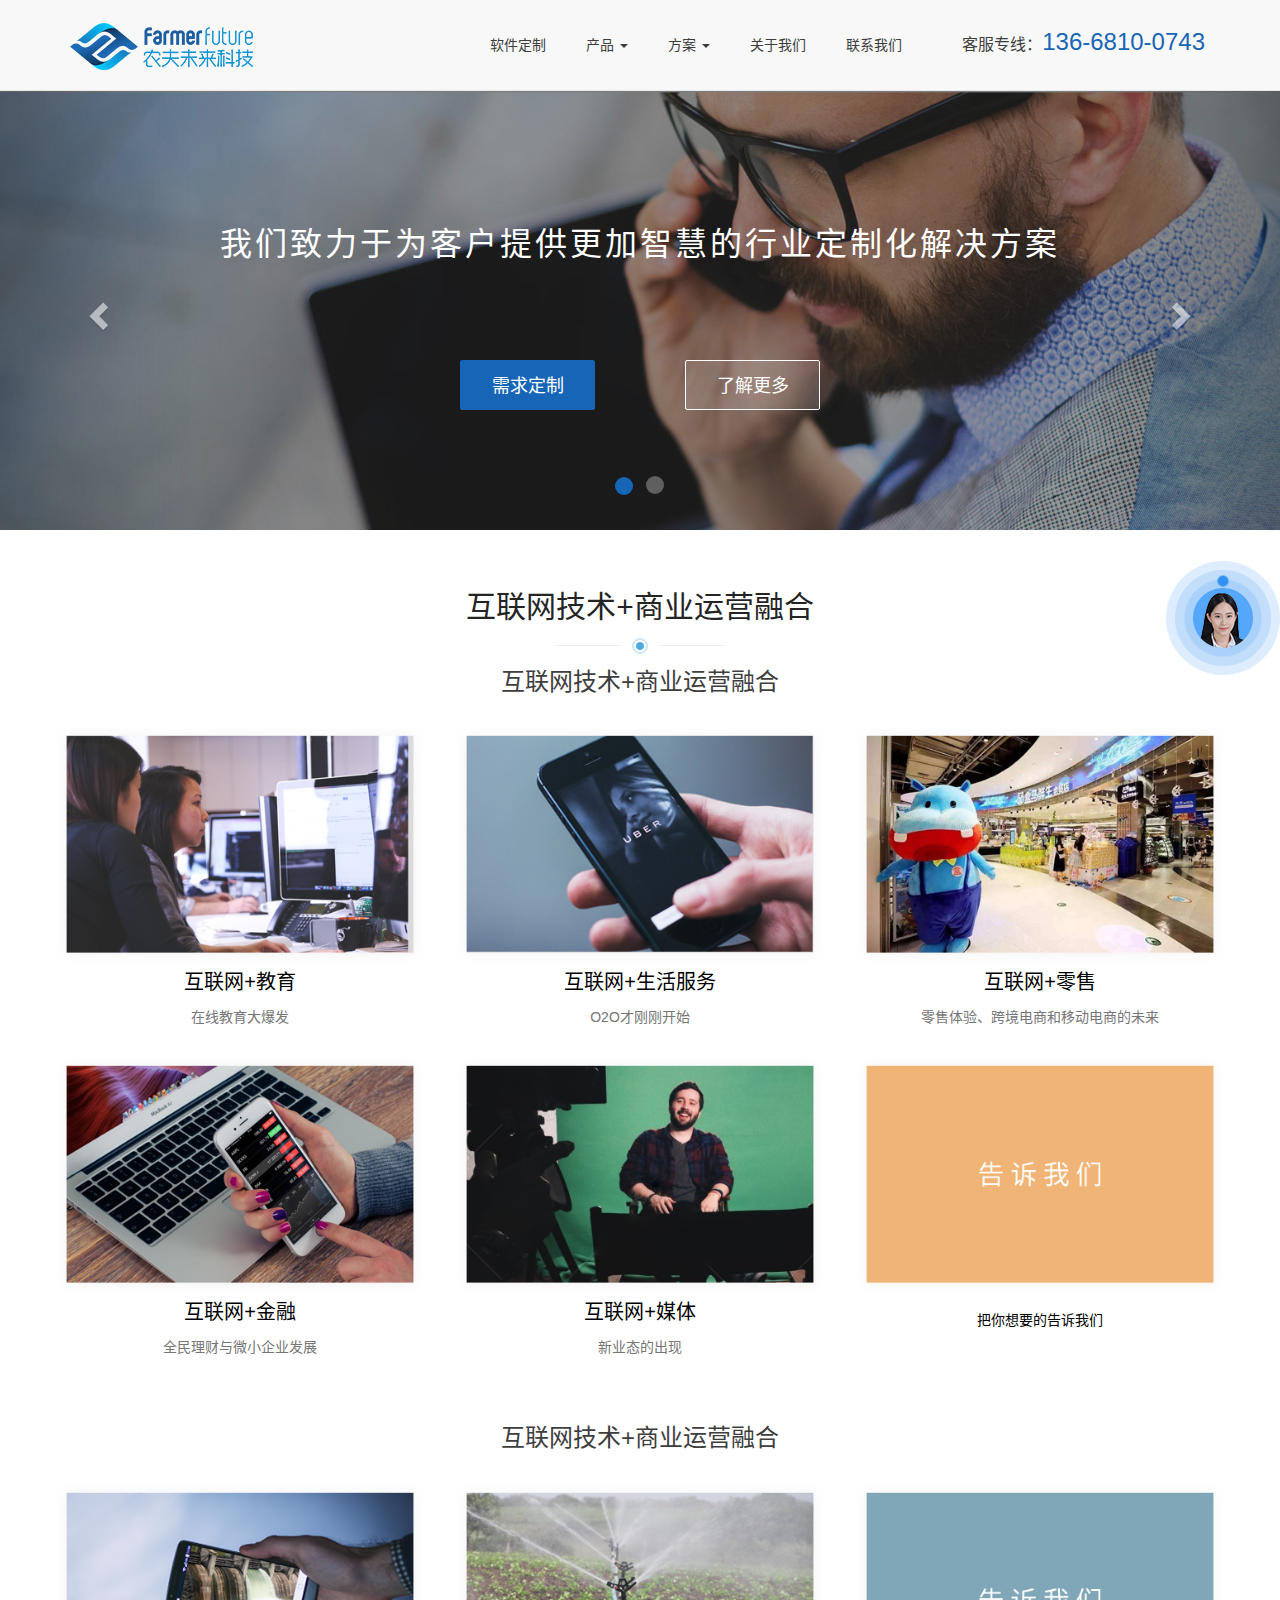
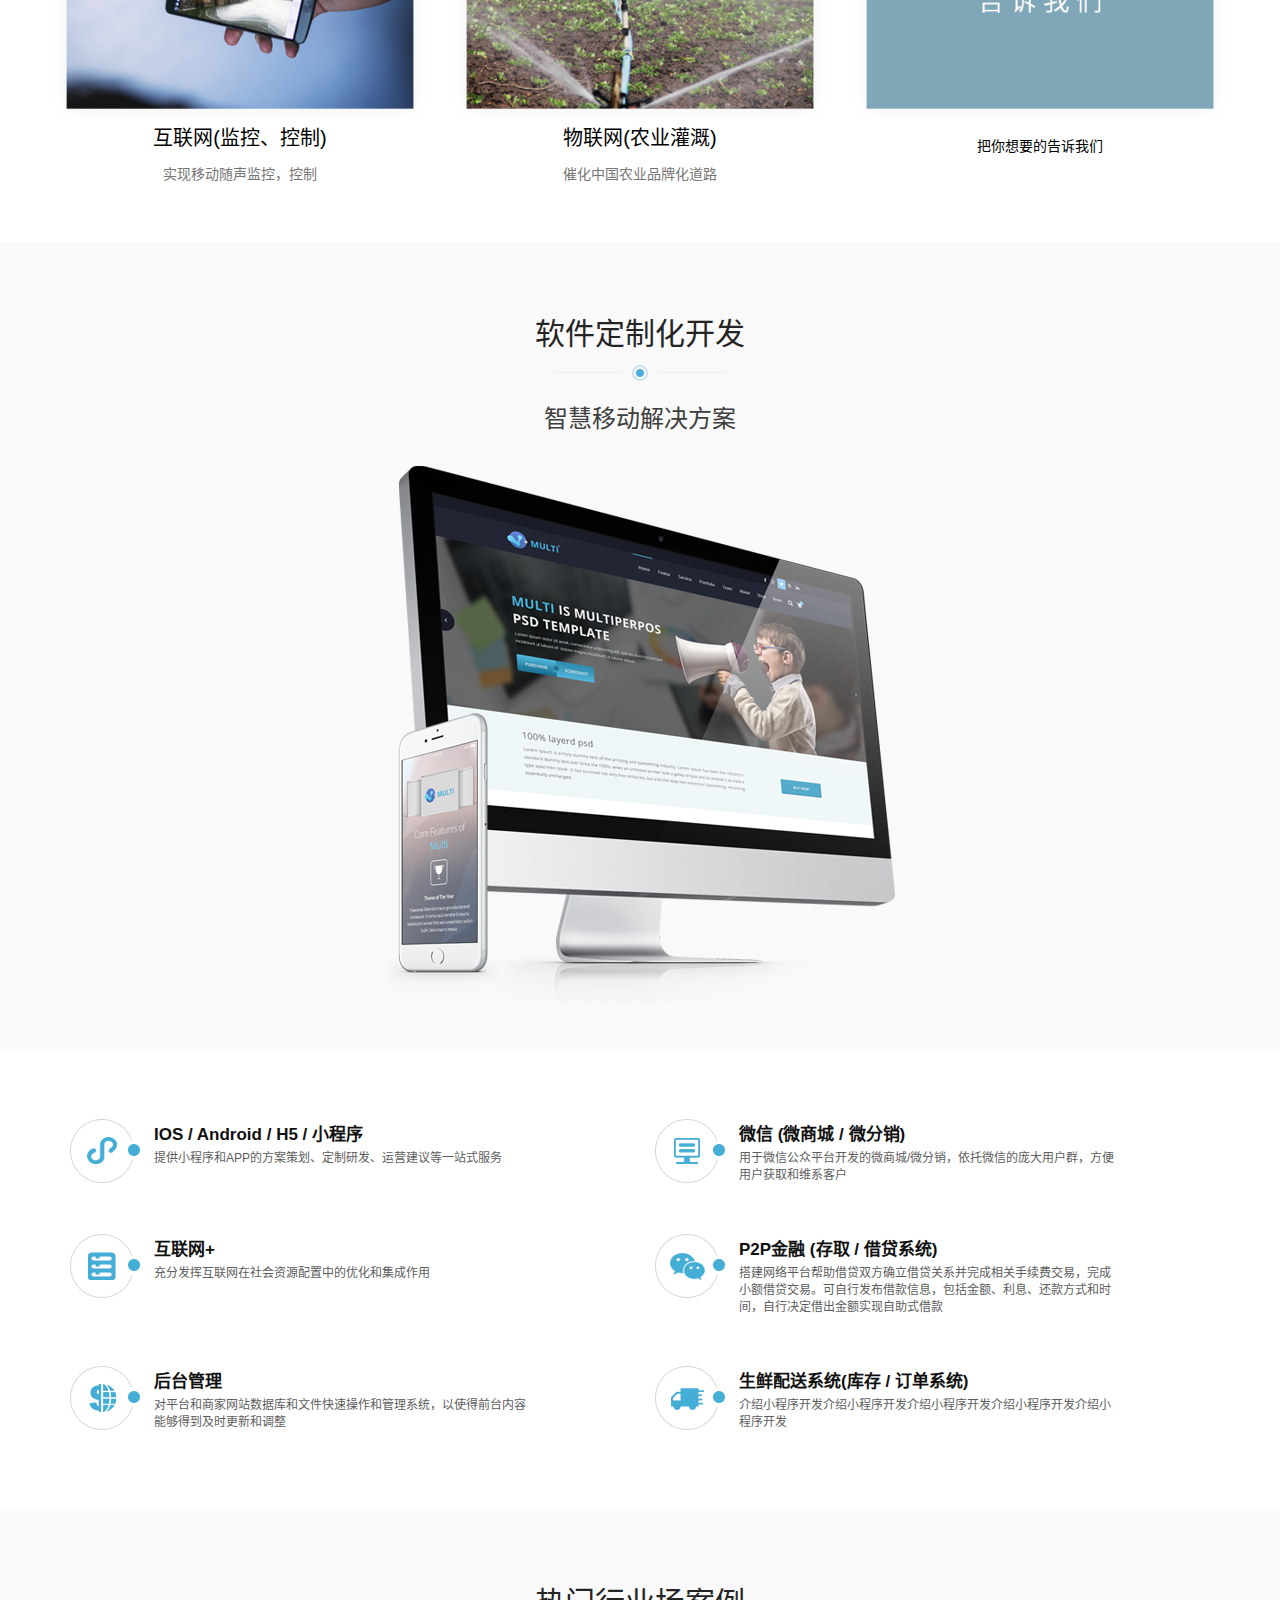
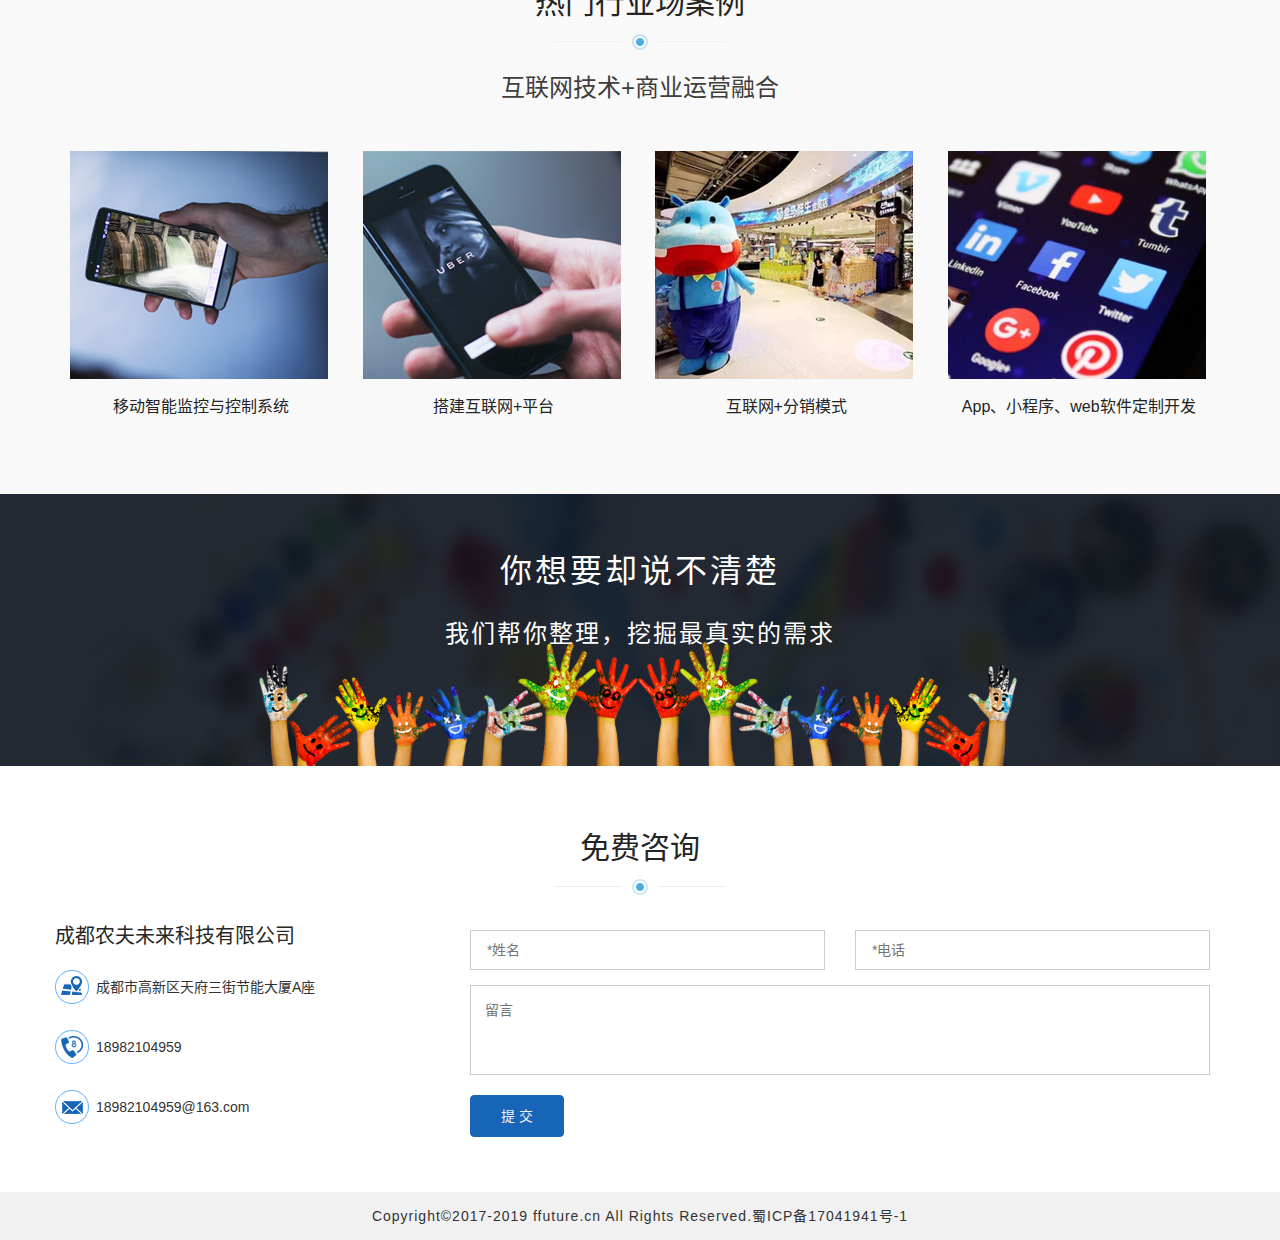
==== commit 5113124b: "底部信息" ====
--- a/index.html
+++ b/index.html
@@ -394,7 +394,7 @@
     </li>
 </ul>
 <div class="container-fluid" id="bot">
-    <h5>Copyright&copy;2013-2017 WolongData.com All Rights Reserved.蜀ICP备17041941号-1</h5>
+    <h5>Copyright&copy;2017-2019 ffuture.cn All Rights Reserved.蜀ICP备17041941号-1</h5>
 </div>
 
 <script src="js/public.js"></script>
--- a/css/index.css
+++ b/css/index.css
@@ -221,8 +221,6 @@
 }
 #contact .icon-info img{
 	display: inline-block;
-	width: 15%;
-	max-width: 34px;
 }
 #contact .icon-info span{
 	display: inline-block;
@@ -916,8 +914,6 @@
 	}
 	#contact .icon-info img{
 		display: inline-block;
-		width: 15%;
-		max-width: 34px;
 	}
 	#contact .icon-info span{
 		display: inline-block;
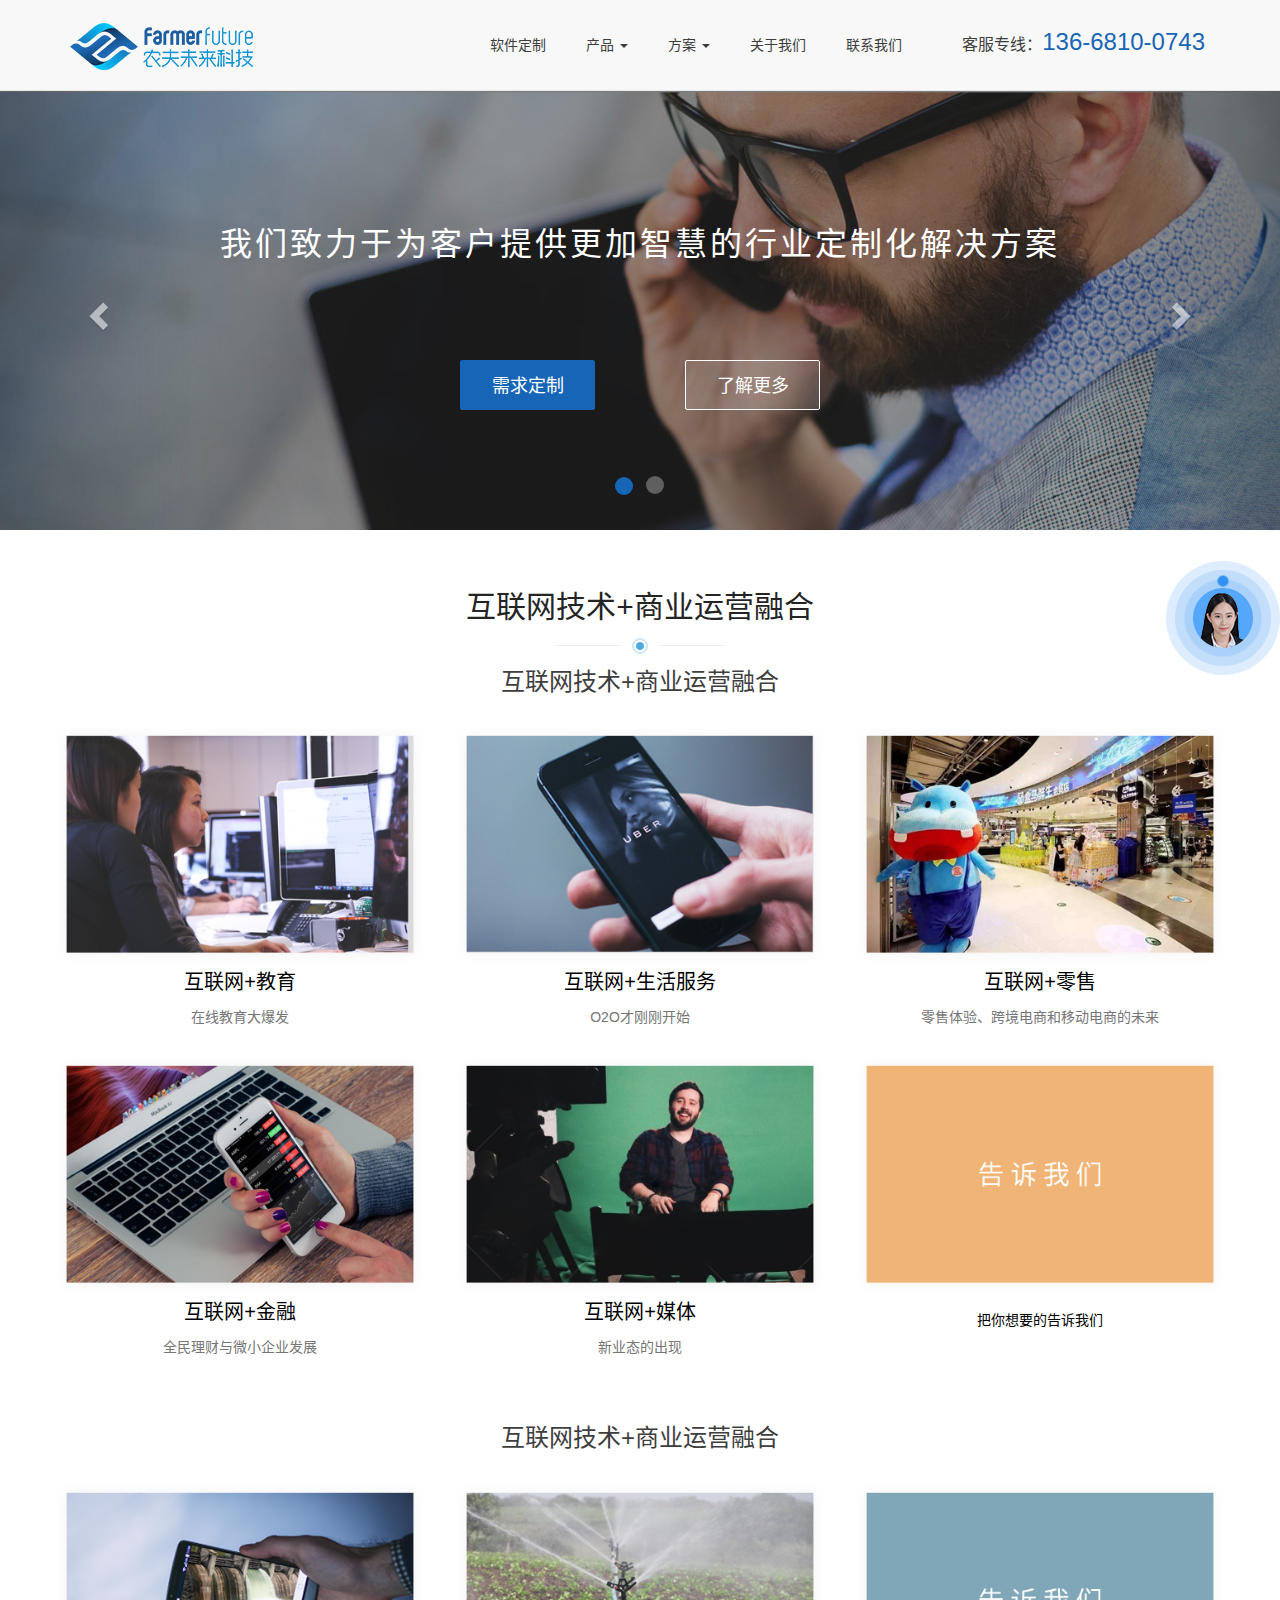
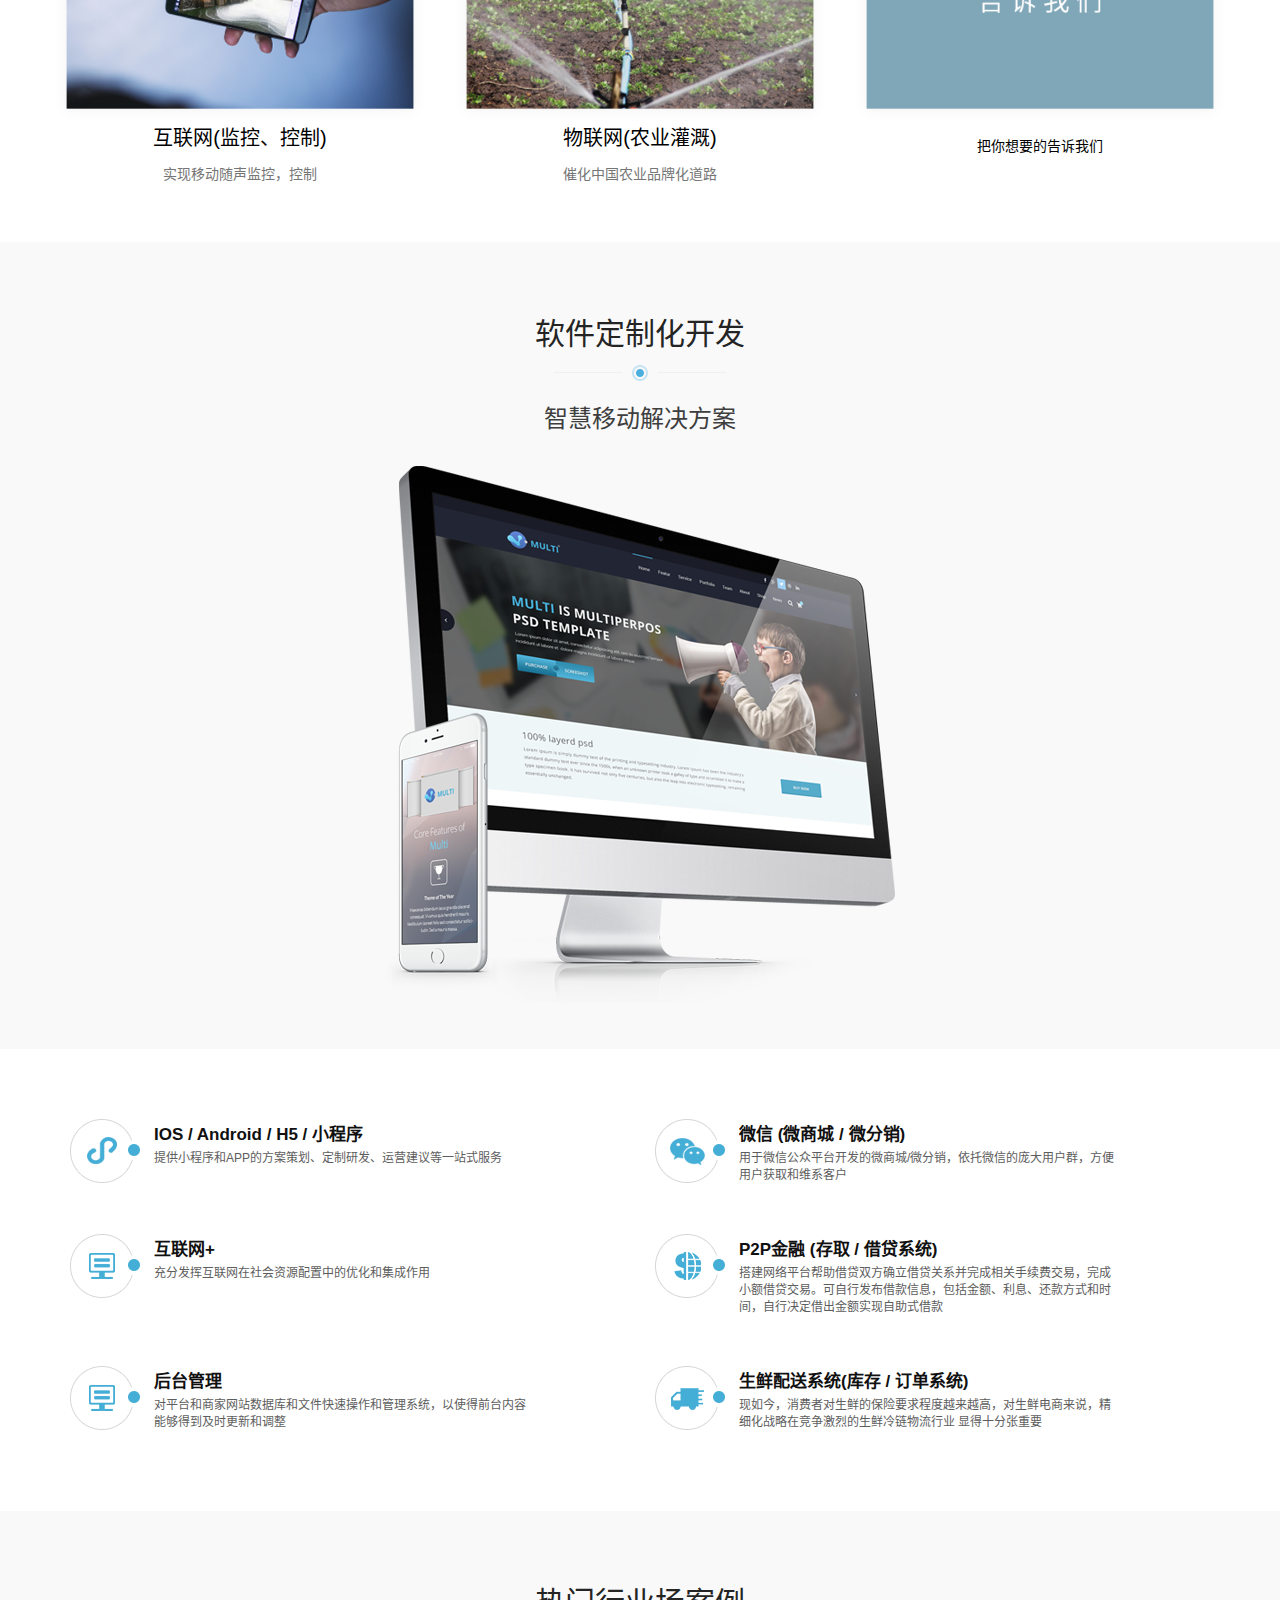
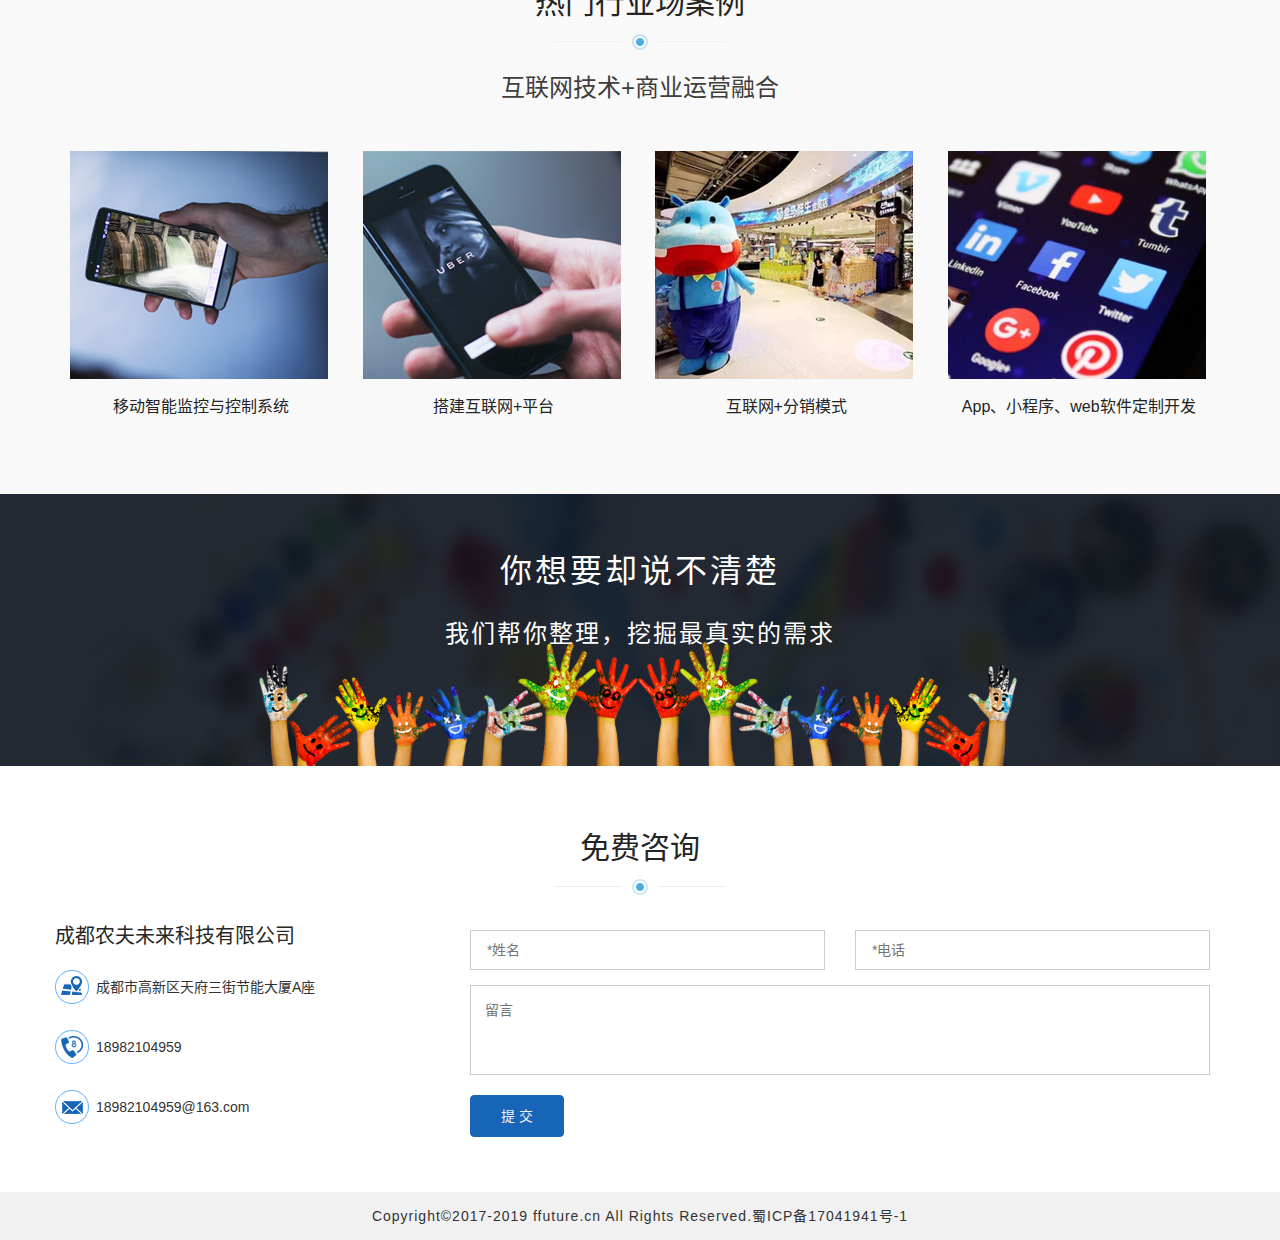
==== commit dc1da155: "文字修改" ====
--- a/index.html
+++ b/index.html
@@ -219,7 +219,7 @@
                 <div class="media">
                     <div class="media-left">
                         <a href="javascript:;">
-                            <img class="media-object" src="images/2.png" alt="image" data-change="images/2-1.png">
+                            <img class="media-object" src="images/4.png" alt="image" data-change="images/4-1.png">
                         </a>
                     </div>
                     <div class="media-body">
@@ -233,7 +233,7 @@
                 <div class="media">
                     <div class="media-left">
                         <a href="javascript:;">
-                            <img class="media-object" src="images/3.png" alt="image" data-change="images/3-1.png">
+                            <img class="media-object" src="images/2.png" alt="image" data-change="images/2-1.png">
                         </a>
                     </div>
                     <div class="media-body">
@@ -246,7 +246,7 @@
                 <div class="media">
                     <div class="media-left">
                         <a href="javascript:;">
-                            <img class="media-object" src="images/4.png" alt="image" data-change="images/4-1.png">
+                            <img class="media-object" src="images/5.png" alt="image" data-change="images/5-1.png">
                         </a>
                     </div>
                     <div class="media-body">
@@ -260,7 +260,7 @@
                 <div class="media">
                     <div class="media-left">
                         <a href="javascript:;">
-                            <img class="media-object" src="images/5.png" alt="image" data-change="images/5-1.png">
+                            <img class="media-object" src="images/2.png" alt="image" data-change="images/2-1.png">
                         </a>
                     </div>
                     <div class="media-body">
@@ -278,7 +278,7 @@
                     </div>
                     <div class="media-body">
                         <h4 class="media-heading">生鲜配送系统(库存 / 订单系统)</h4>
-                        <p>介绍小程序开发介绍小程序开发介绍小程序开发介绍小程序开发介绍小程序开发</p>
+                        <p>现如今，消费者对生鲜的保险要求程度越来越高，对生鲜电商来说，精细化战略在竞争激烈的生鲜冷链物流行业 显得十分张重要</p>
                     </div>
                 </div>
             </div>
@@ -433,14 +433,14 @@
         });
 
         //首页图标效果
-        var init_src = '';
-        $(".media-object").hover(function () {
-            init_src = $(this).attr('src');
-            var new_src = $(this).attr('data-change');
-            $(this).attr('src',new_src);
-        },function () {
-            $(this).attr('src',init_src);
-        });
+        // var init_src = '';
+        // $(".media-object").hover(function () {
+        //     init_src = $(this).attr('src');
+        //     var new_src = $(this).attr('data-change');
+        //     $(this).attr('src',new_src);
+        // },function () {
+        //     $(this).attr('src',init_src);
+        // });
 
 
         function trim(str){return str.replace(/(^\s*)|(\s*$)/g,"");}
--- a/css/index.css
+++ b/css/index.css
@@ -107,6 +107,9 @@
 #service{
 	padding: 60px 0;
 }
+#service .media-object{
+	cursor: auto;
+}
 #service .media-heading{
 	padding-top: 7px;
 	font-weight: bold;
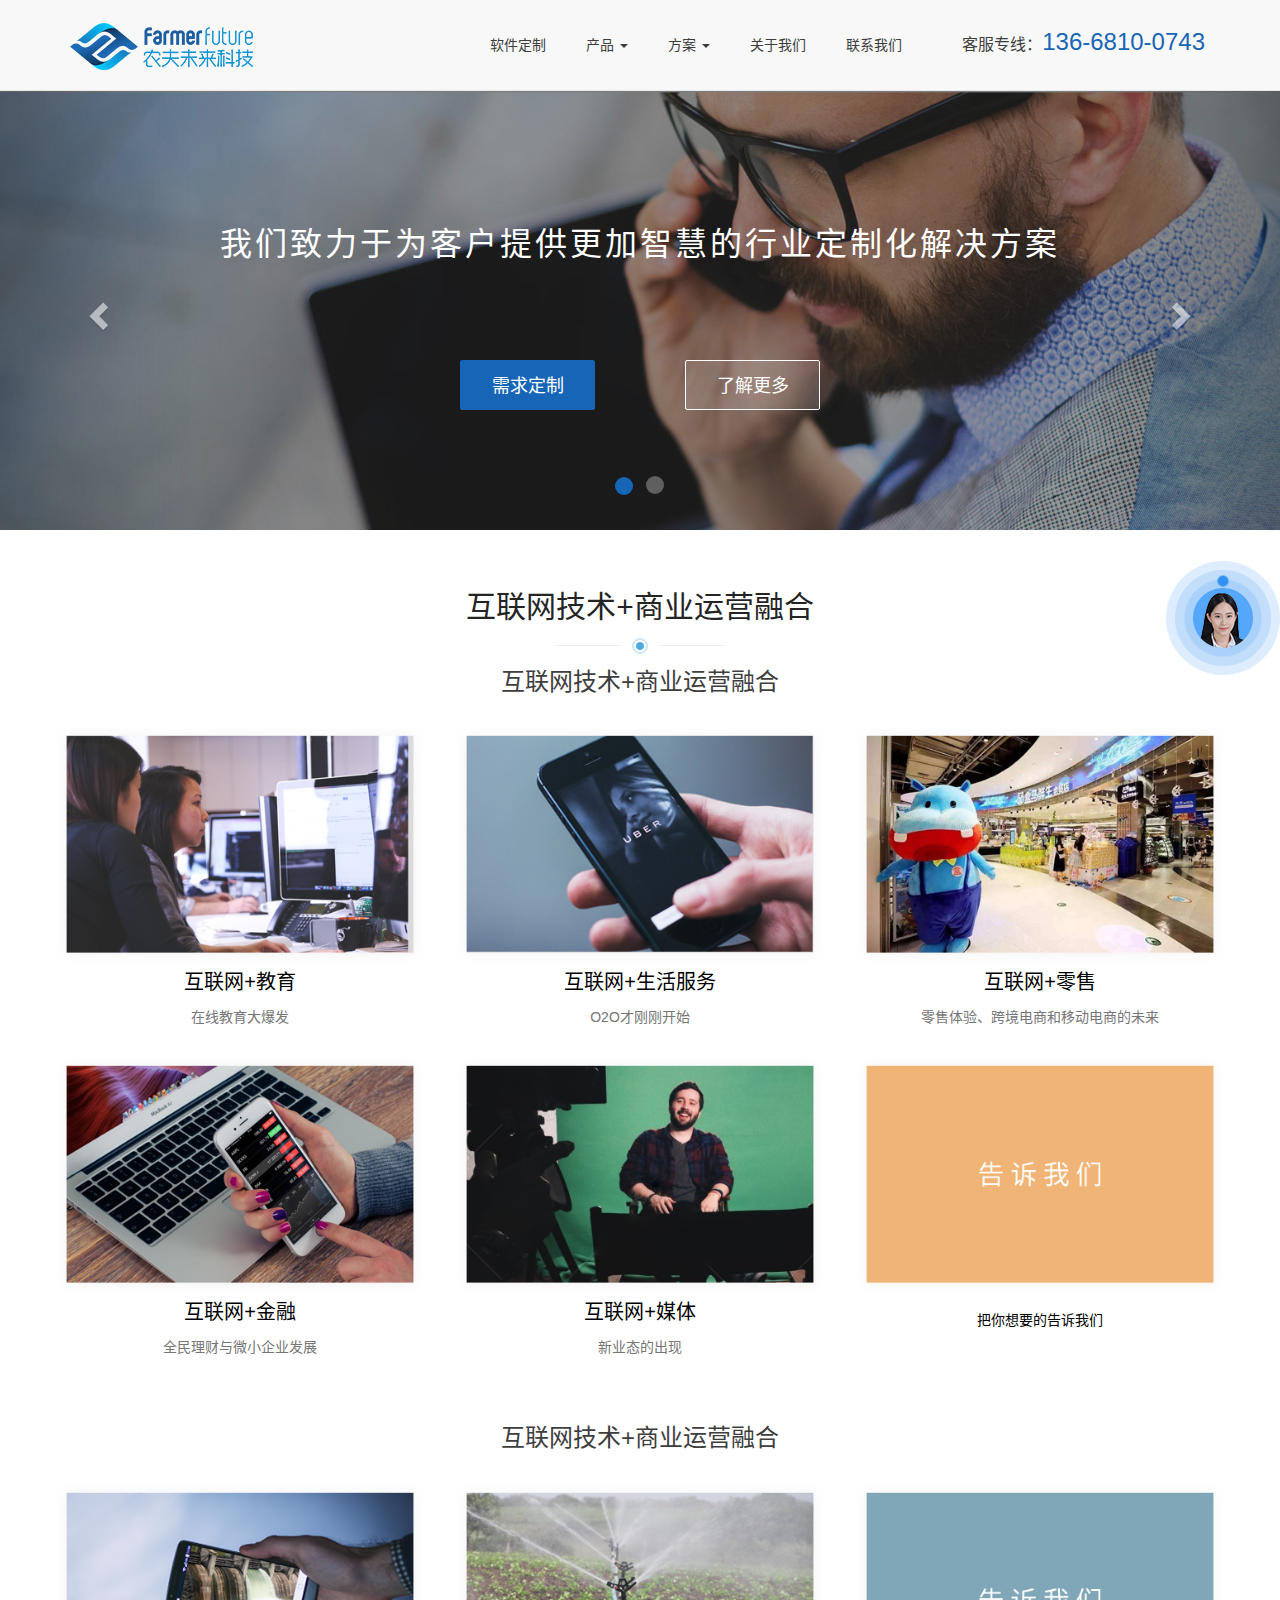
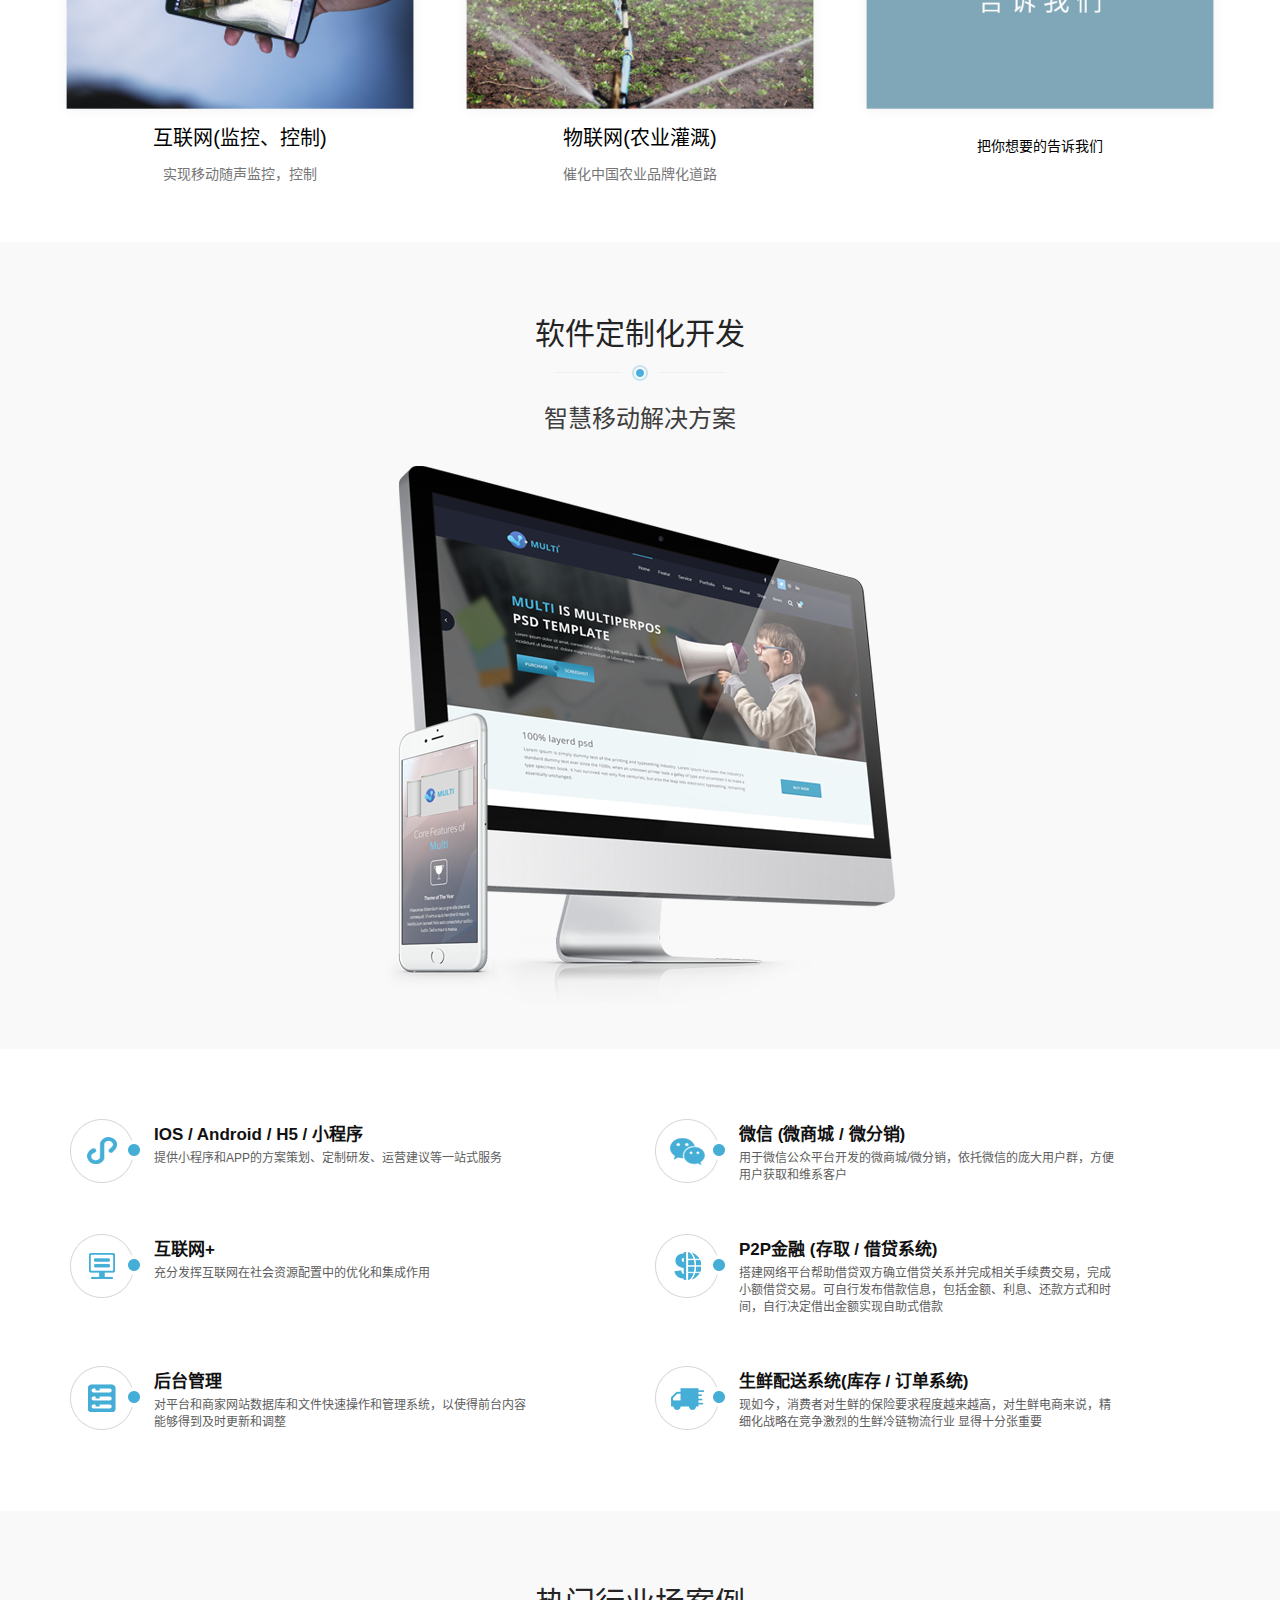
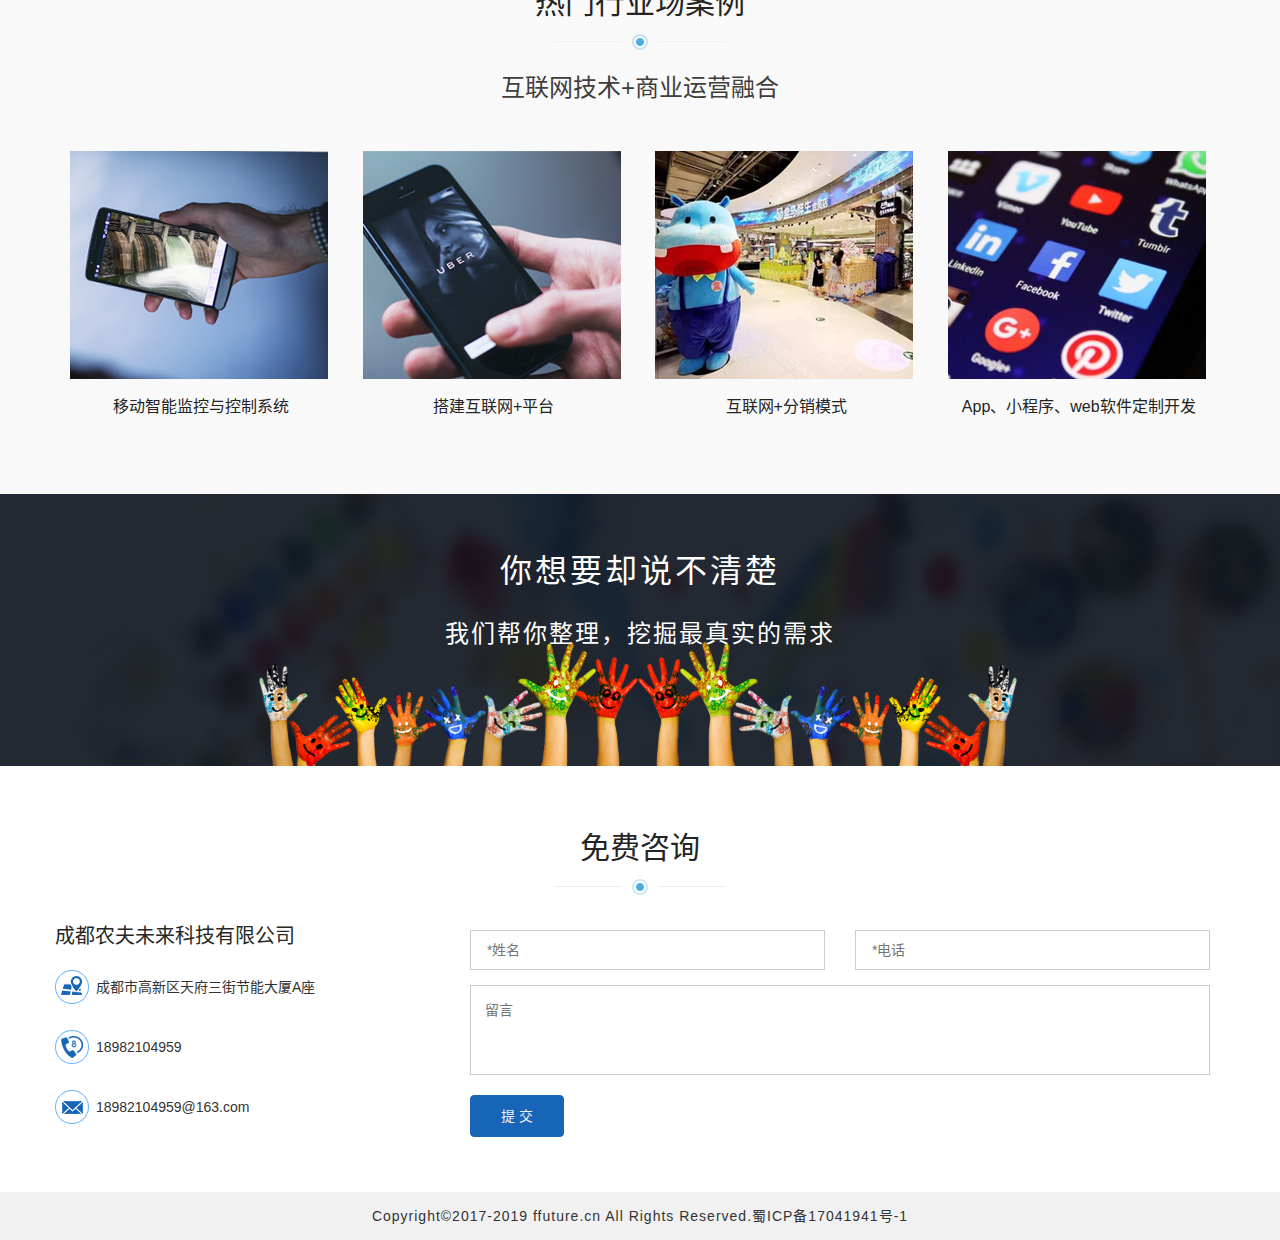
==== commit dcf793ed: "文字修改" ====
--- a/index.html
+++ b/index.html
@@ -260,7 +260,7 @@
                 <div class="media">
                     <div class="media-left">
                         <a href="javascript:;">
-                            <img class="media-object" src="images/2.png" alt="image" data-change="images/2-1.png">
+                            <img class="media-object" src="images/3.png" alt="image" data-change="images/3-1.png">
                         </a>
                     </div>
                     <div class="media-body">
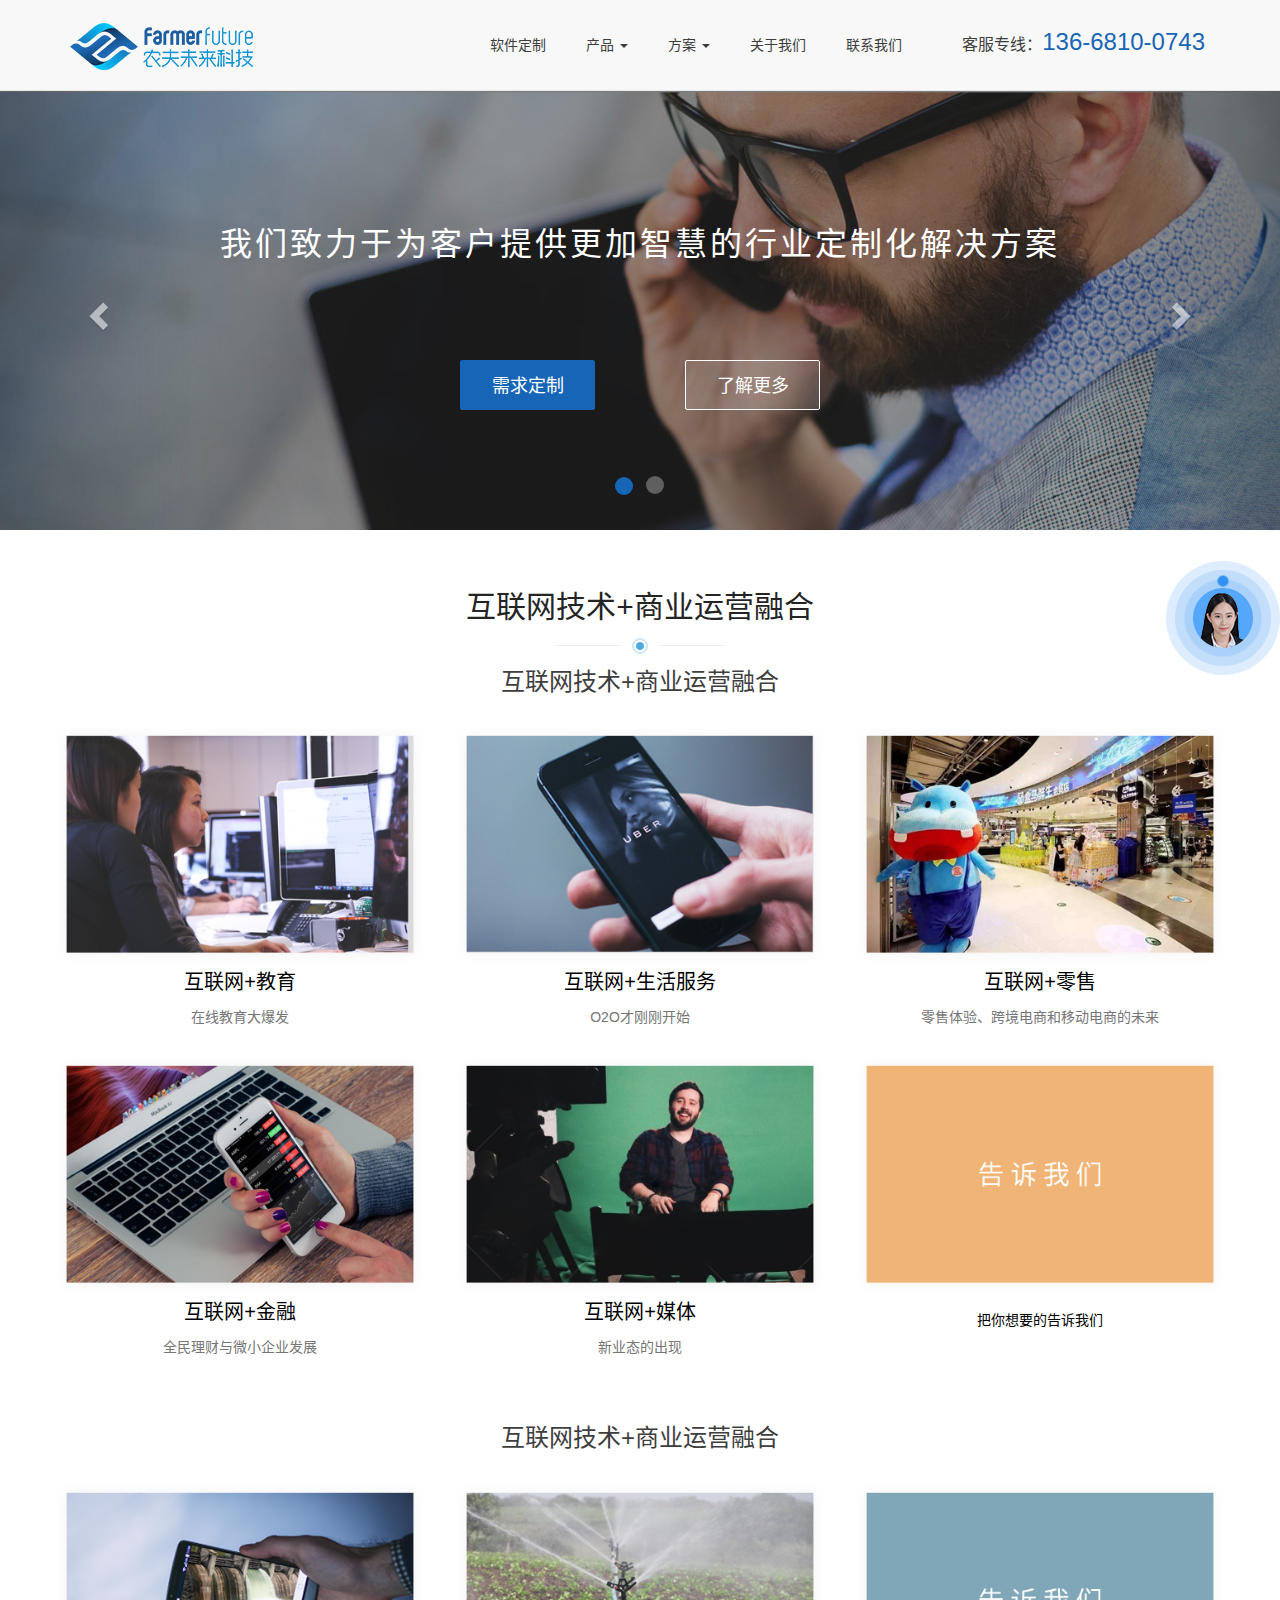
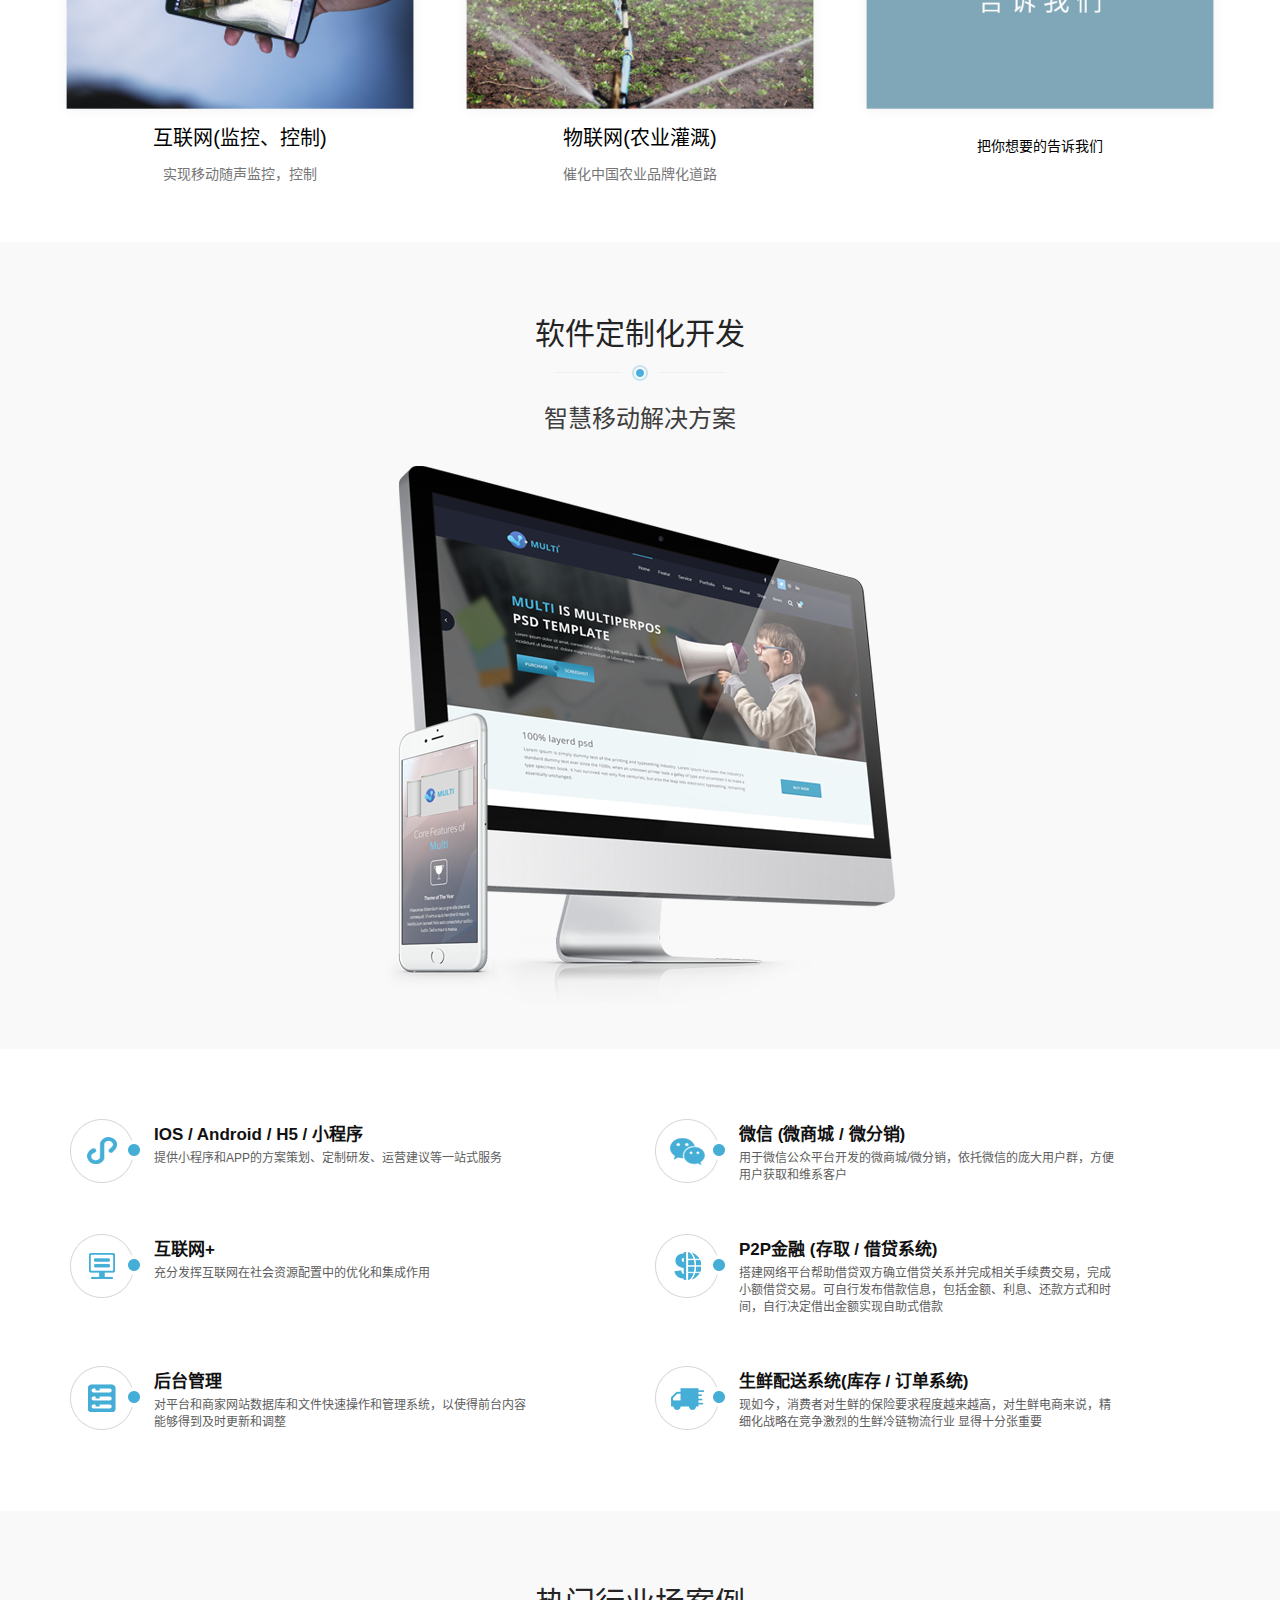
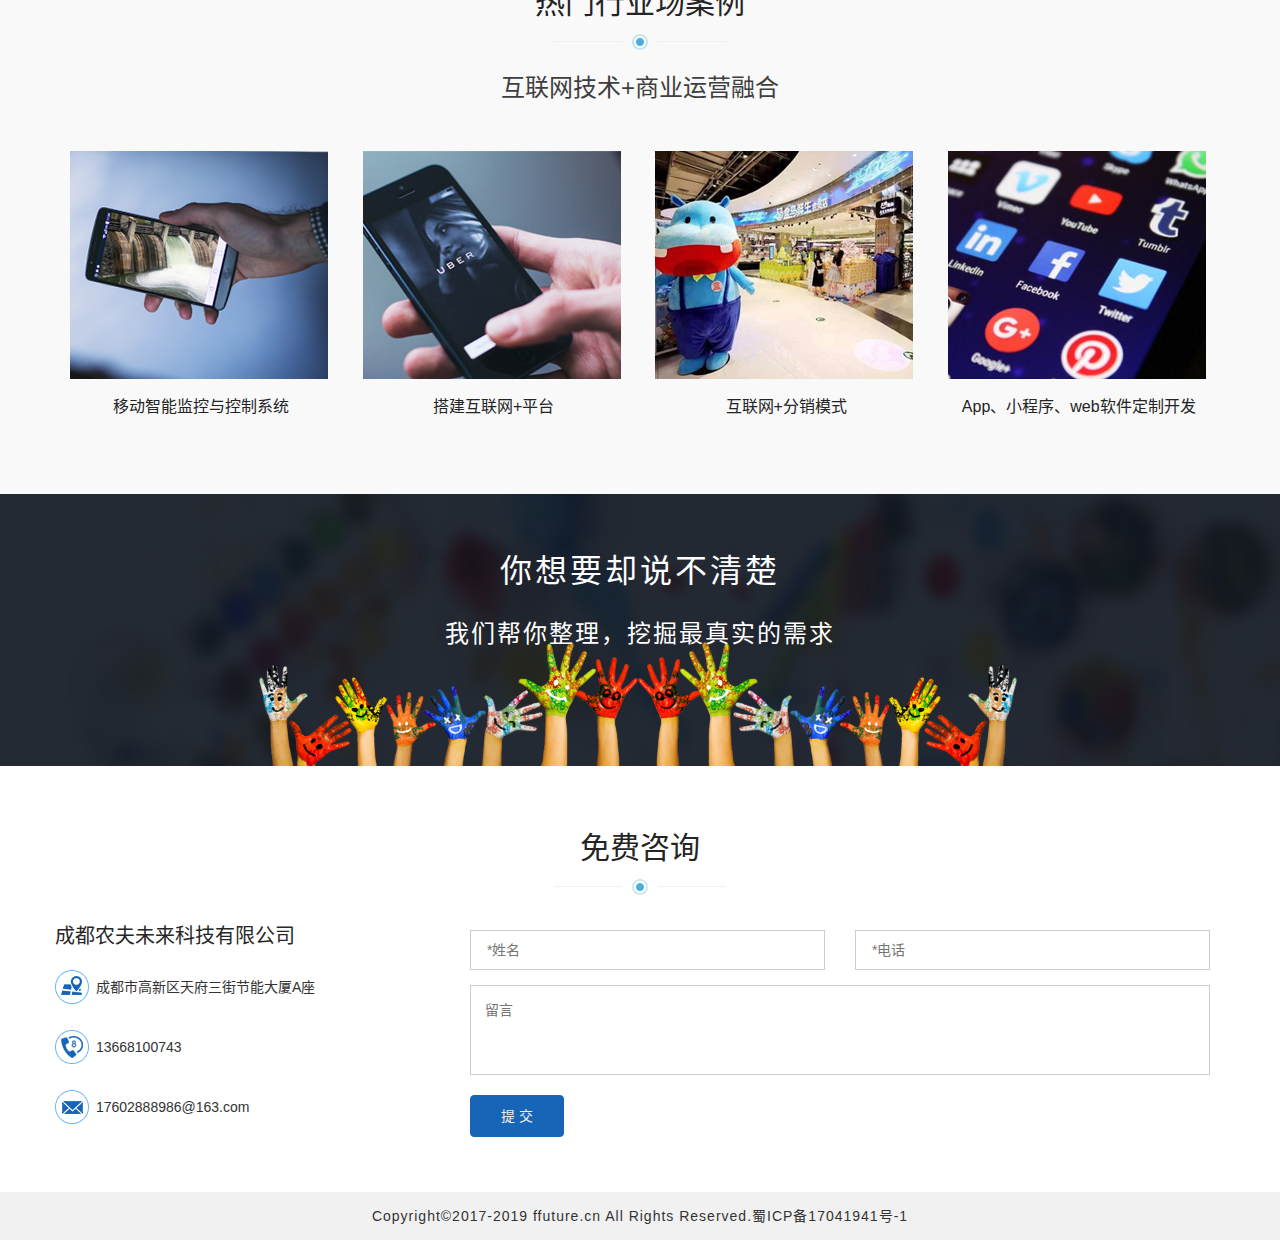
==== commit bddccacc: "联系方式更改" ====
--- a/index.html
+++ b/index.html
@@ -345,11 +345,11 @@
             </div>
             <div class="icon-info">
                 <img src="images/dianhua.png" alt="icon" class="img-responsive">
-                <span>18982104959</span>
+                <span>13668100743</span>
             </div>
             <div class="icon-info">
                 <img src="images/youxiang.png" alt="icon" class="img-responsive">
-                <span>18982104959@163.com</span>
+                <span>17602888986@163.com</span>
             </div>
         </div>
         <div class="col-xs-12 col-sm-8 col-md-8 col-lg-8 pull-right">
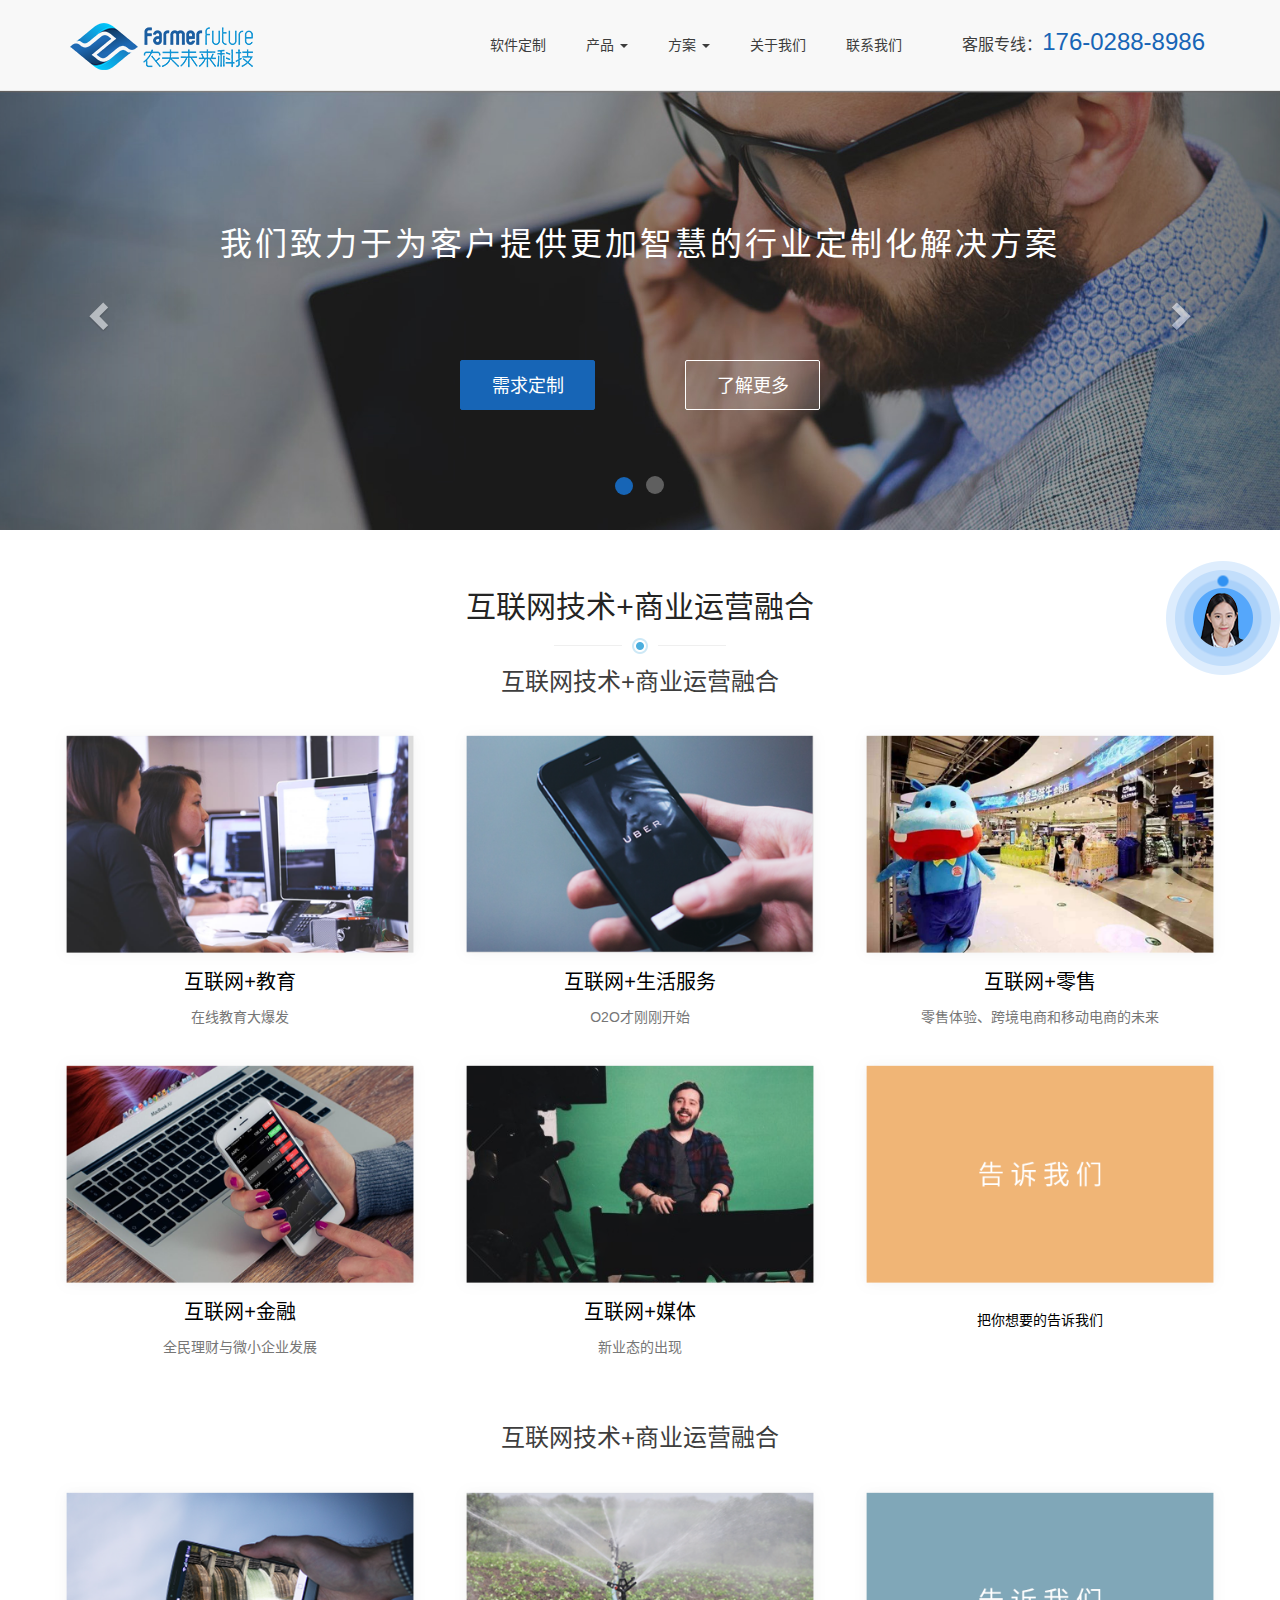
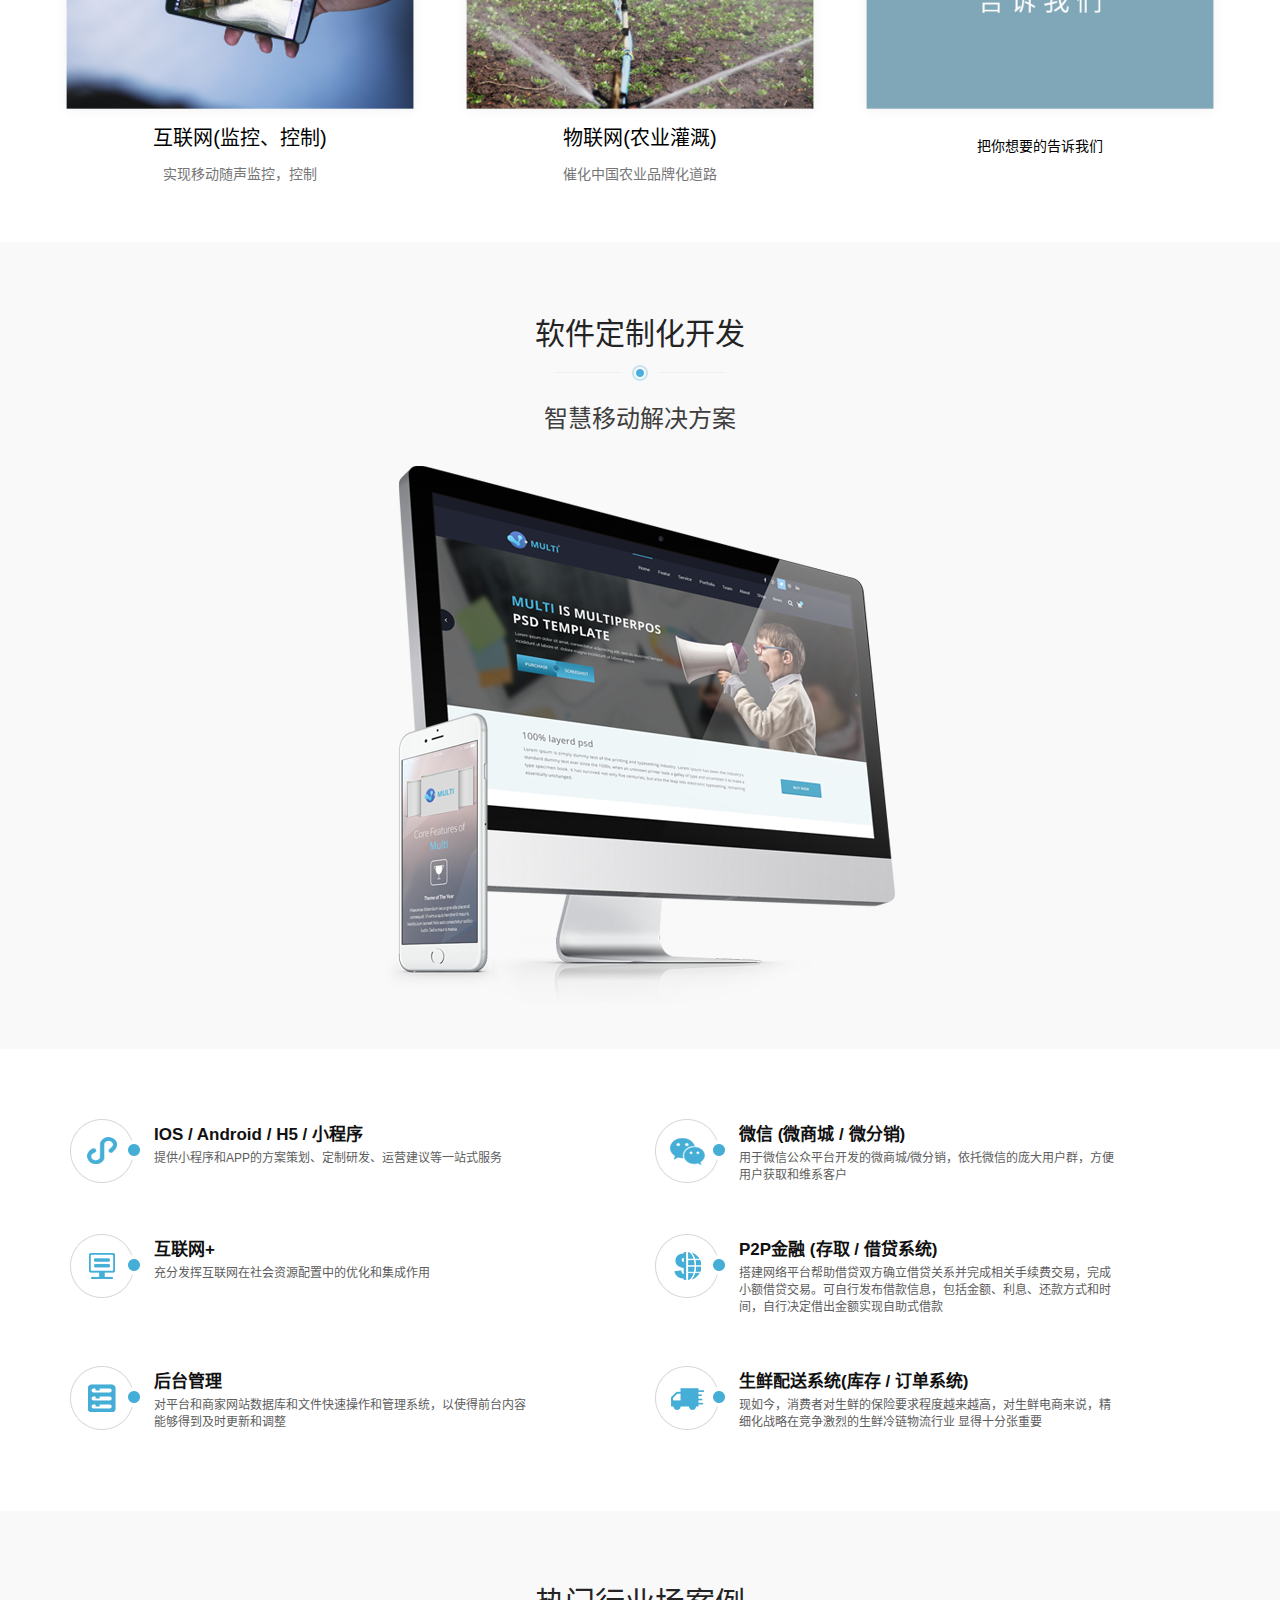
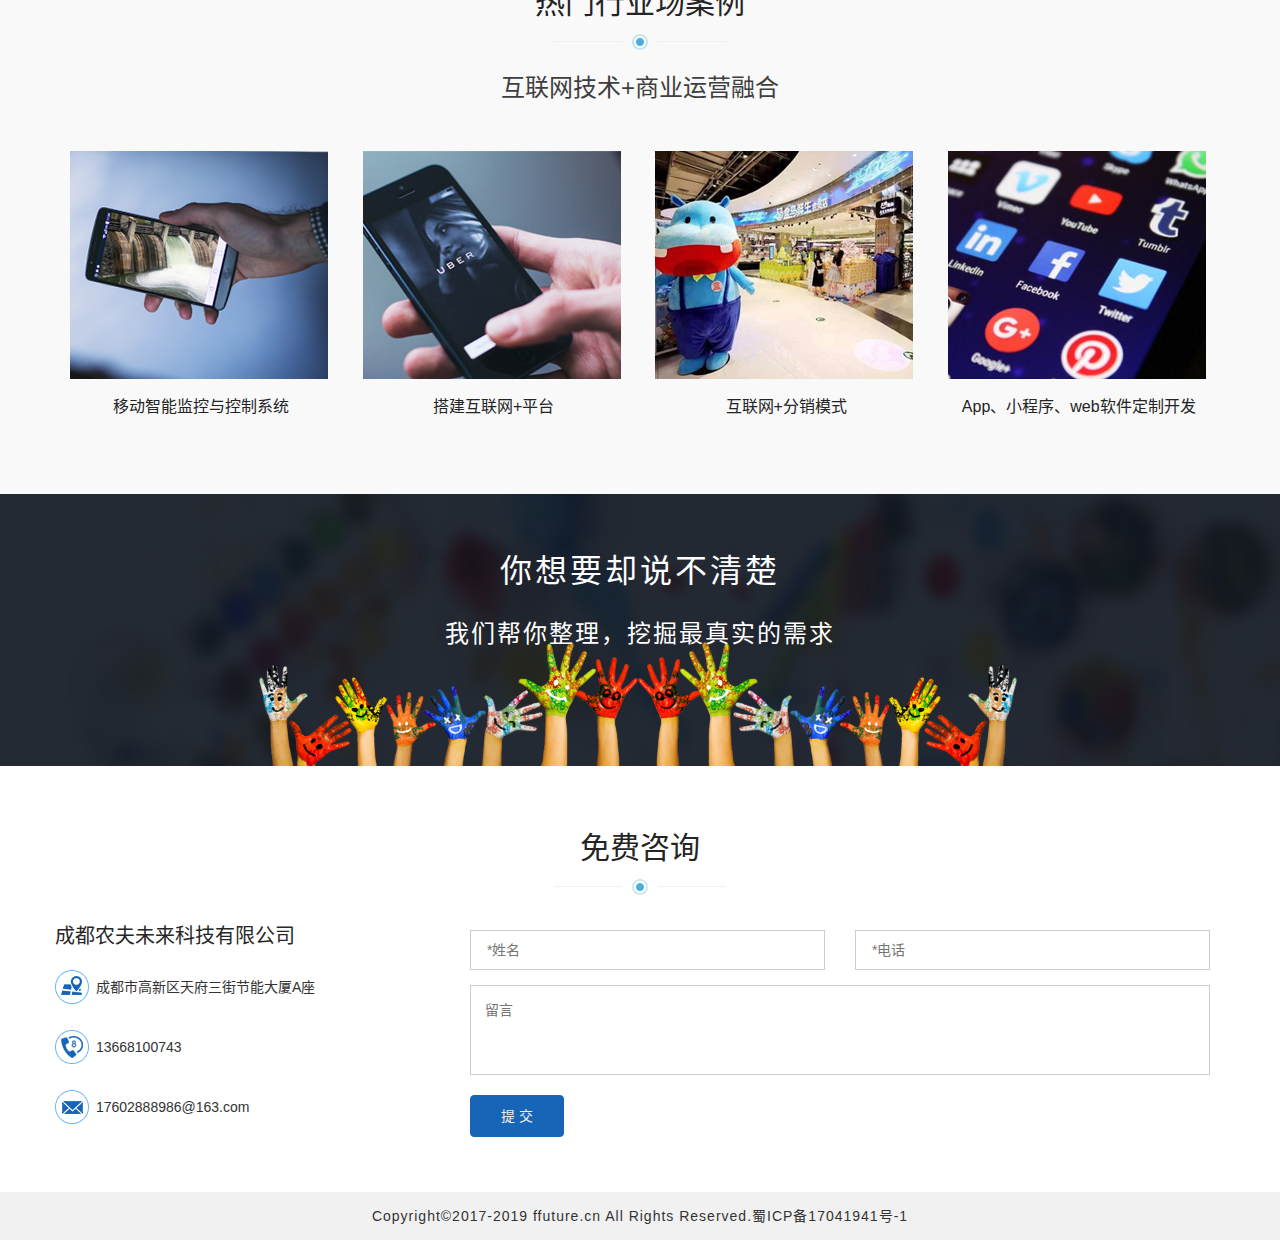
==== commit 06f7a8f1: "修改客服电话" ====
--- a/index.html
+++ b/index.html
@@ -72,7 +72,7 @@
                 <li><a href="about.html">关于我们</a></li>
                 <li class="hidden-sm hidden-md"><a href="about.html#message">联系我们</a></li>
                 <li class="last">
-                    <a href="javascript:;">客服专线：<span>136-6810-0743</span></a>
+                    <a href="javascript:;">客服专线：<span>176-0288-8986</span></a>
                 </li>
             </ul>
 
@@ -379,20 +379,22 @@
         <img src="images/kf/bg_2.png" class="bg-2" alt="">
         <img src="images/kf/bg_3.png" class="bg-3" alt=""></a>
     </div>
-</div>
-<ul id="small">
-    <li>
-        <a href="javascript:;" class="tool" title="联系电话">
-            <img src="images/tools/tel.png" alt="tel" class="tool-img">
-            <span>136-6810-0743</span>
-        </a>
-    </li>
-    <li>
-        <a href="javascript:;" id="top" title="返回顶部">
-            <img src="images/tools/top.png" alt="top" class="tool-img">
-        </a>
-    </li>
-</ul>
+
+    <ul id="small">
+        <li>
+            <a href="javascript:;" class="tool" title="联系电话">
+                <img src="images/tools/tel.png" alt="tel" class="tool-img">
+                <span>136-6810-0743</span>
+            </a>
+        </li>
+        <li>
+            <a href="javascript:;" id="top" title="返回顶部">
+                <img src="images/tools/top.png" alt="top" class="tool-img">
+            </a>
+        </li>
+    </ul>
+</div>
+
 <div class="container-fluid" id="bot">
     <h5>Copyright&copy;2017-2019 ffuture.cn All Rights Reserved.蜀ICP备17041941号-1</h5>
 </div>
@@ -442,7 +444,6 @@
         //     $(this).attr('src',init_src);
         // });
 
-
         function trim(str){return str.replace(/(^\s*)|(\s*$)/g,"");}
     });
 </script>
@@ -457,4 +458,4 @@
     })();
 </script>
 </body>
-</html>+</html>
--- a/css/public.css
+++ b/css/public.css
@@ -334,9 +334,9 @@
 /* 右侧小按钮 */
 #small{
     width: 50px;
-    position: fixed;
+    position: absolute;
     right: 0;
-    bottom: 10%;
+    top: 120px;
     padding: 10px 0;
     display: none;
 }
@@ -345,16 +345,15 @@
     height: 50px;
     position: relative;
     display: block;
-    margin-top: 5px;
+    margin-top: 1px;
 }
 #small li a{
     display: block;
+    width: 50px;
     height: 50px;
     color: #ffffff;
     position: absolute;
-    left: 0;
-    top: 0;
-    width: 50px;
+    left: 0;top: 0;
     line-height: 50px;
     text-decoration: none;
     background-color: #2285c8;
@@ -371,15 +370,18 @@
 #small li .tool-img{
     width: 50px;
     height: 50px;
+    position: absolute;
+    left: 25px;
 }
 #small li a span{
     position: absolute;
-    top: 0;
+    left: 50px;top: 0;
     padding: 0 5px;
 }
 #small li a.tool:hover{
     left: -135px;
 }
+
 
 
 
@@ -466,7 +468,7 @@
 .consult_contact .bg-2{
     animation: bg2Animation 2.5s infinite linear;
 }
-.consult_contact:hover .tip{
+.consult_contact .consult_wrap:hover .tip{
     display: block;
 }
 
--- a/css/ie8/fa.css
+++ b/css/ie8/fa.css
@@ -60,3 +60,11 @@
 .navbar-nav li a{
     padding: 10px;
 }
+
+#small li .tool-img{
+    width: 50px;
+    height: 50px;
+    position: absolute;
+    left: 0;
+    top: 0;
+}
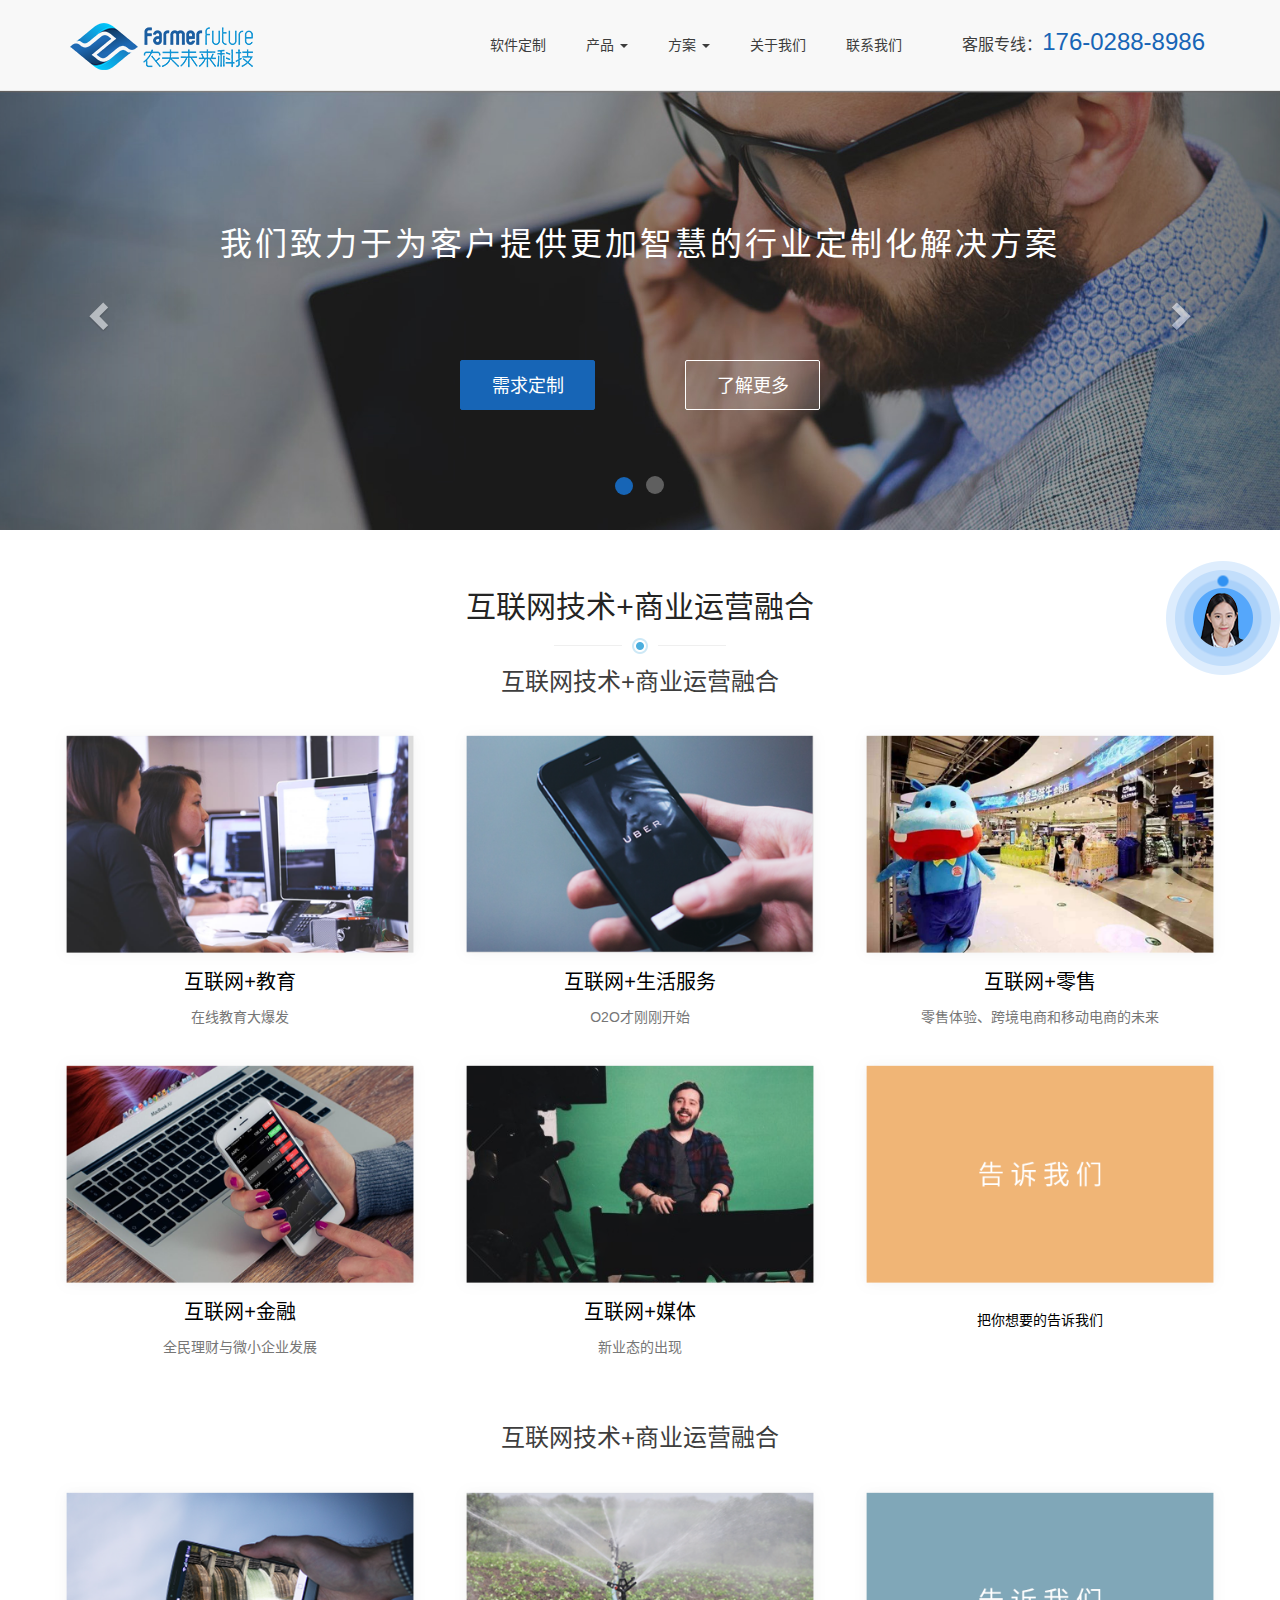
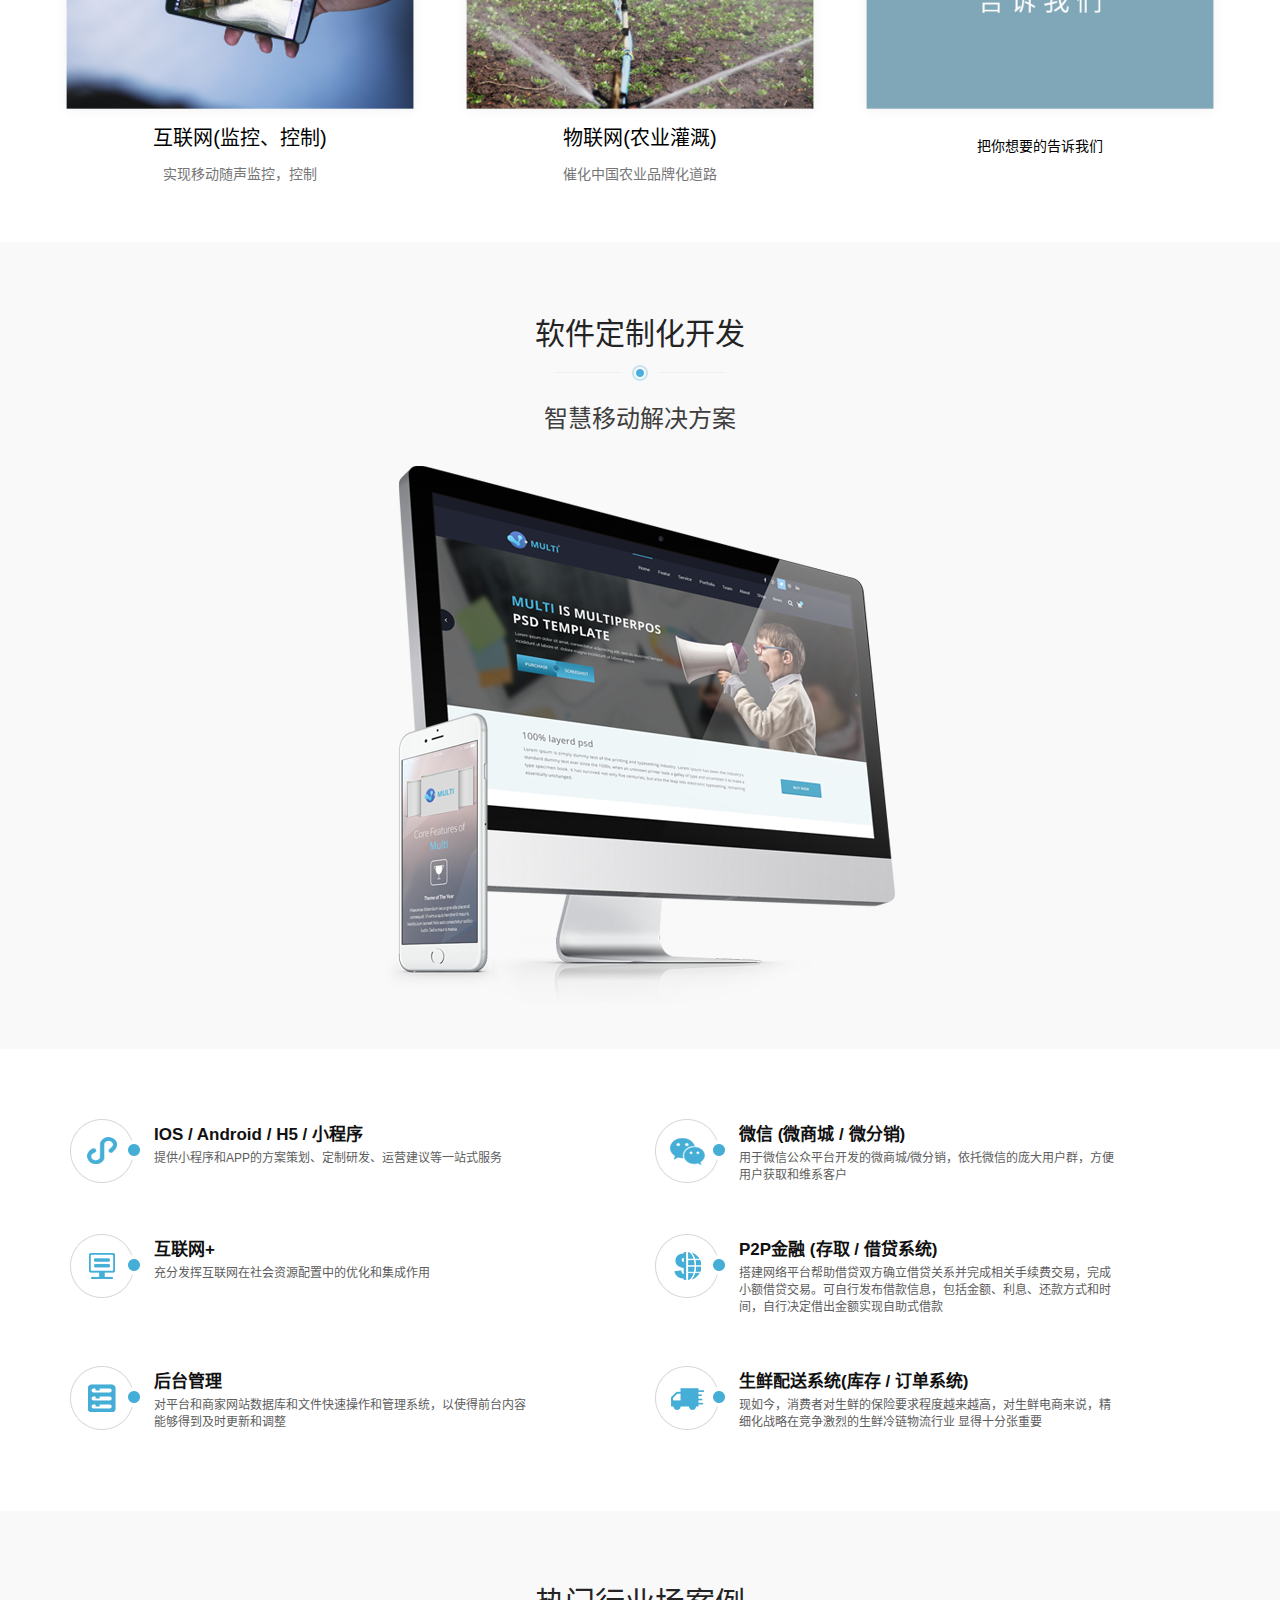
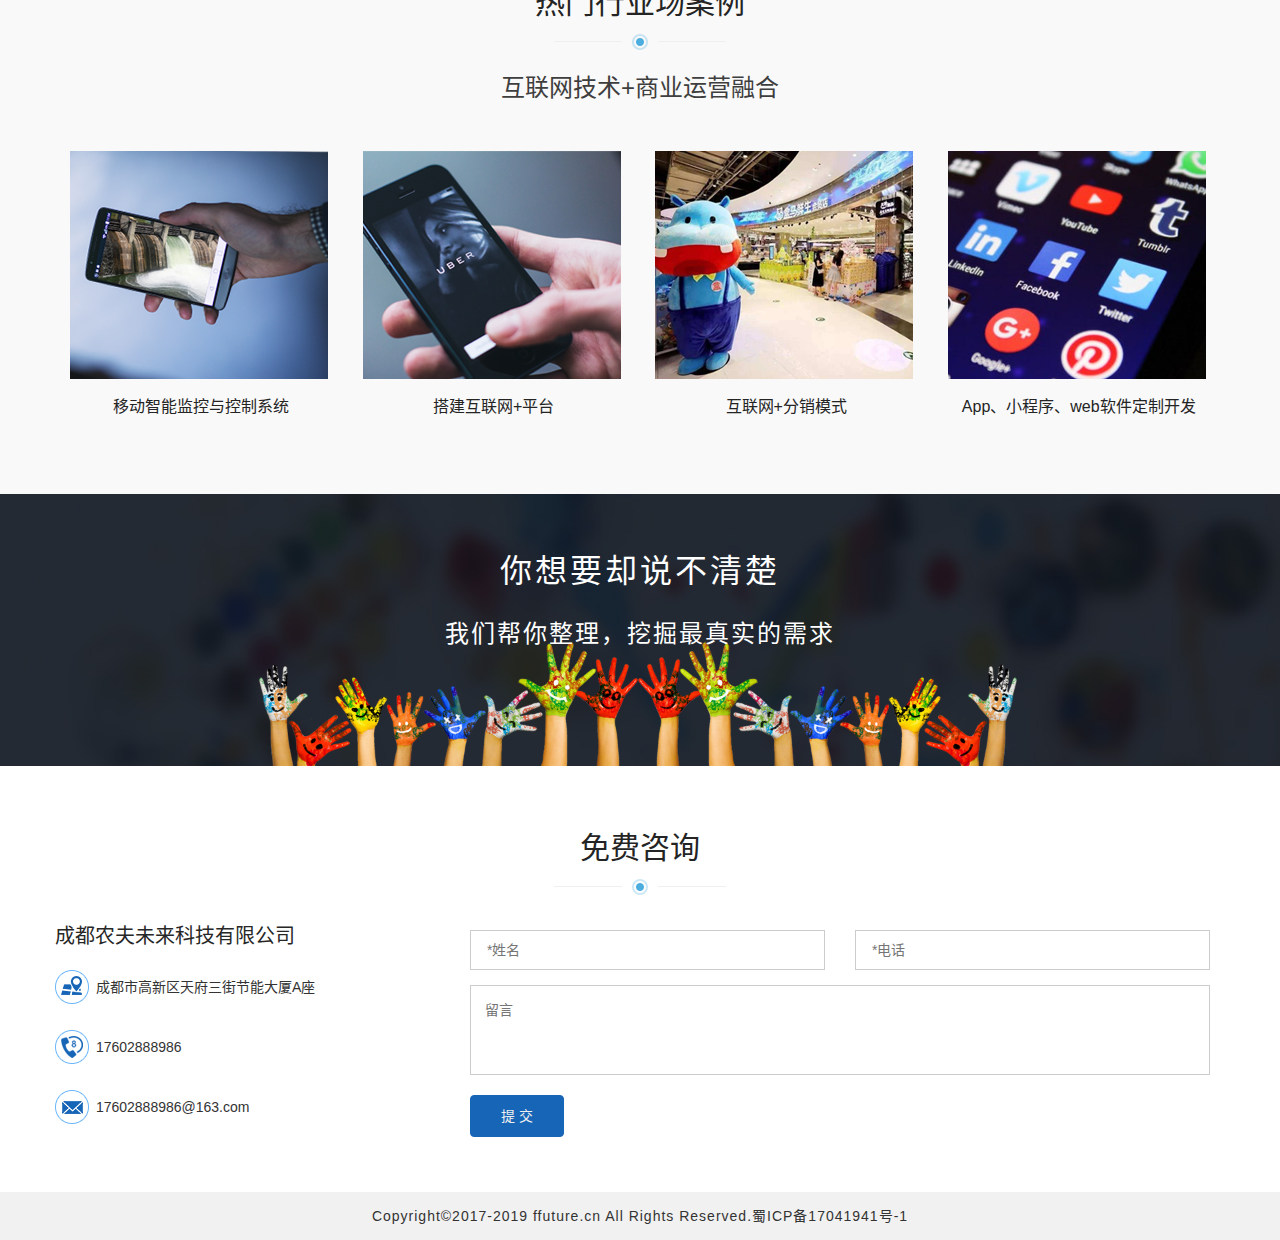
==== commit 319bdd41: "联系电话更改" ====
--- a/index.html
+++ b/index.html
@@ -80,7 +80,6 @@
     </div>
 </nav>
 
-
 <!--banner图-->
 <div id="carousel" class="carousel slide" data-ride="carousel">
     <!-- Indicators -->
@@ -345,7 +344,7 @@
             </div>
             <div class="icon-info">
                 <img src="images/dianhua.png" alt="icon" class="img-responsive">
-                <span>13668100743</span>
+                <span>17602888986</span>
             </div>
             <div class="icon-info">
                 <img src="images/youxiang.png" alt="icon" class="img-responsive">
@@ -384,7 +383,7 @@
         <li>
             <a href="javascript:;" class="tool" title="联系电话">
                 <img src="images/tools/tel.png" alt="tel" class="tool-img">
-                <span>136-6810-0743</span>
+                <span>176-0288-8986</span>
             </a>
         </li>
         <li>
